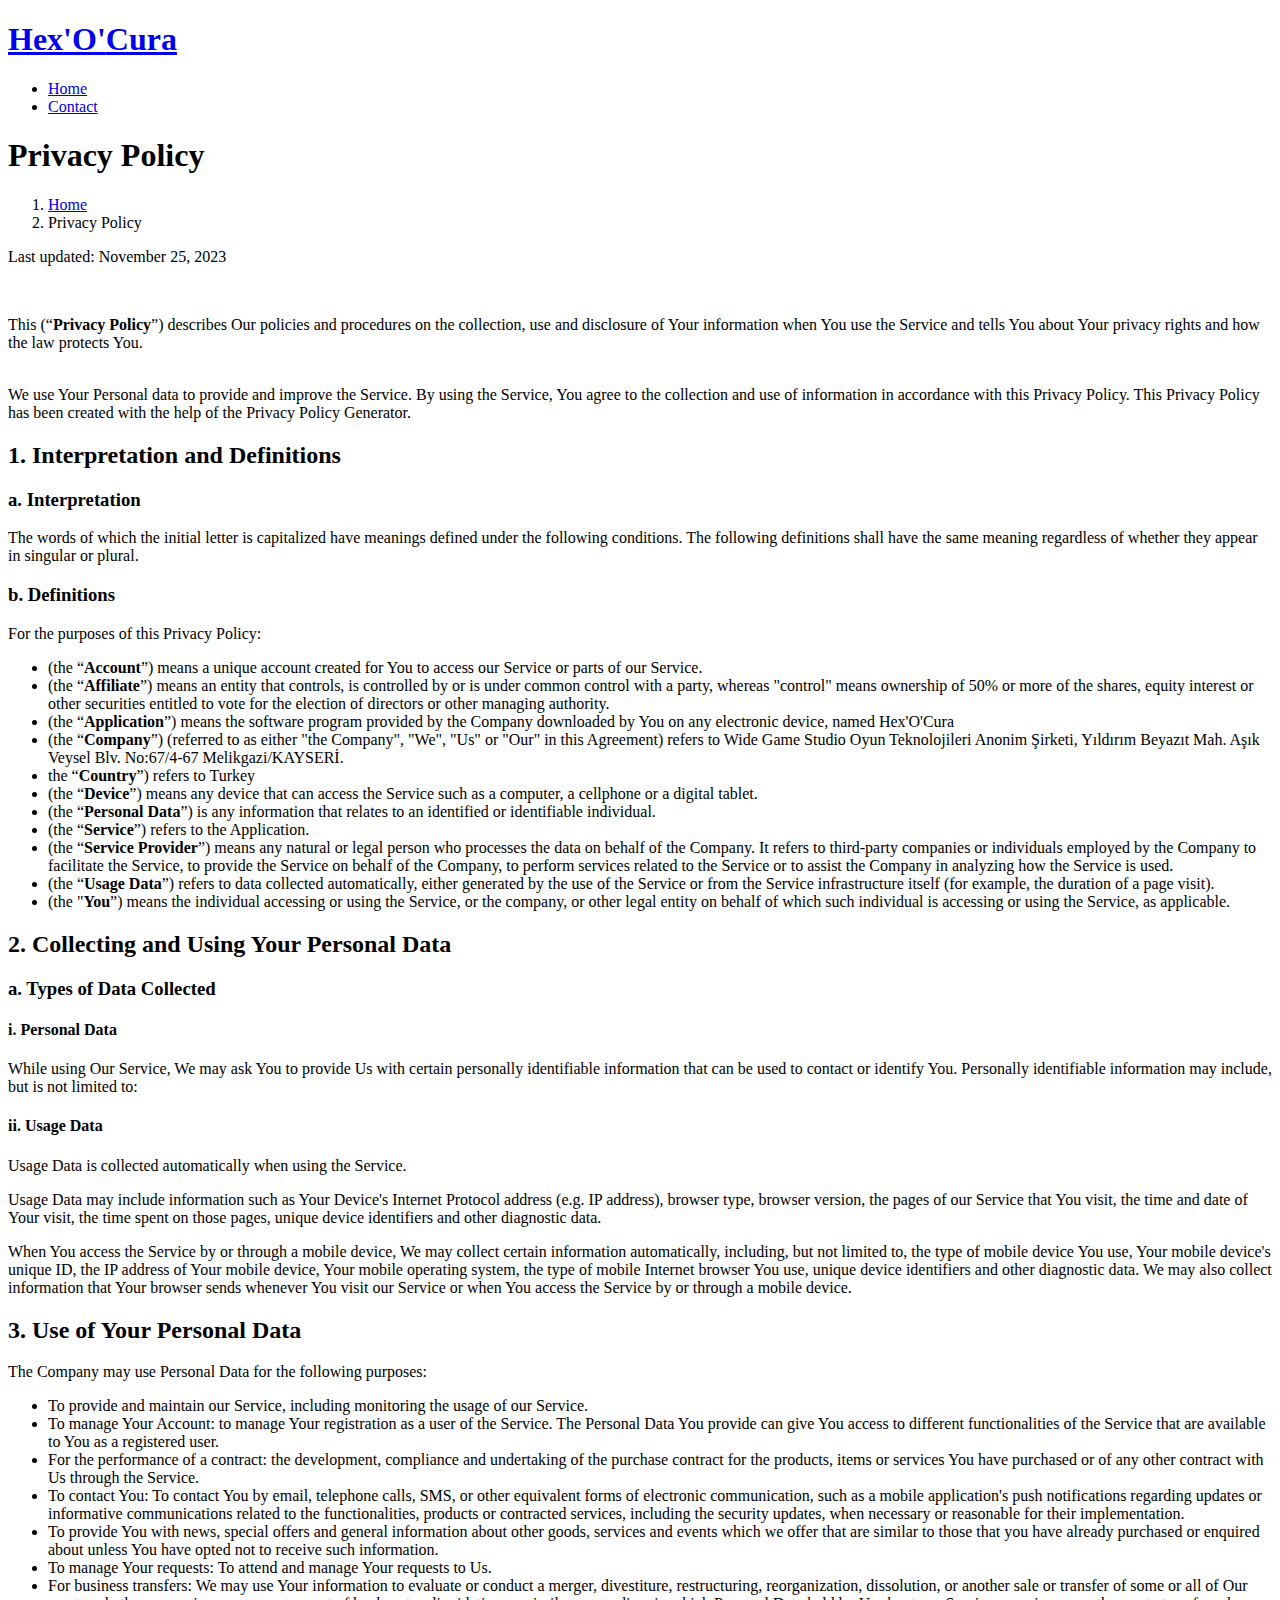
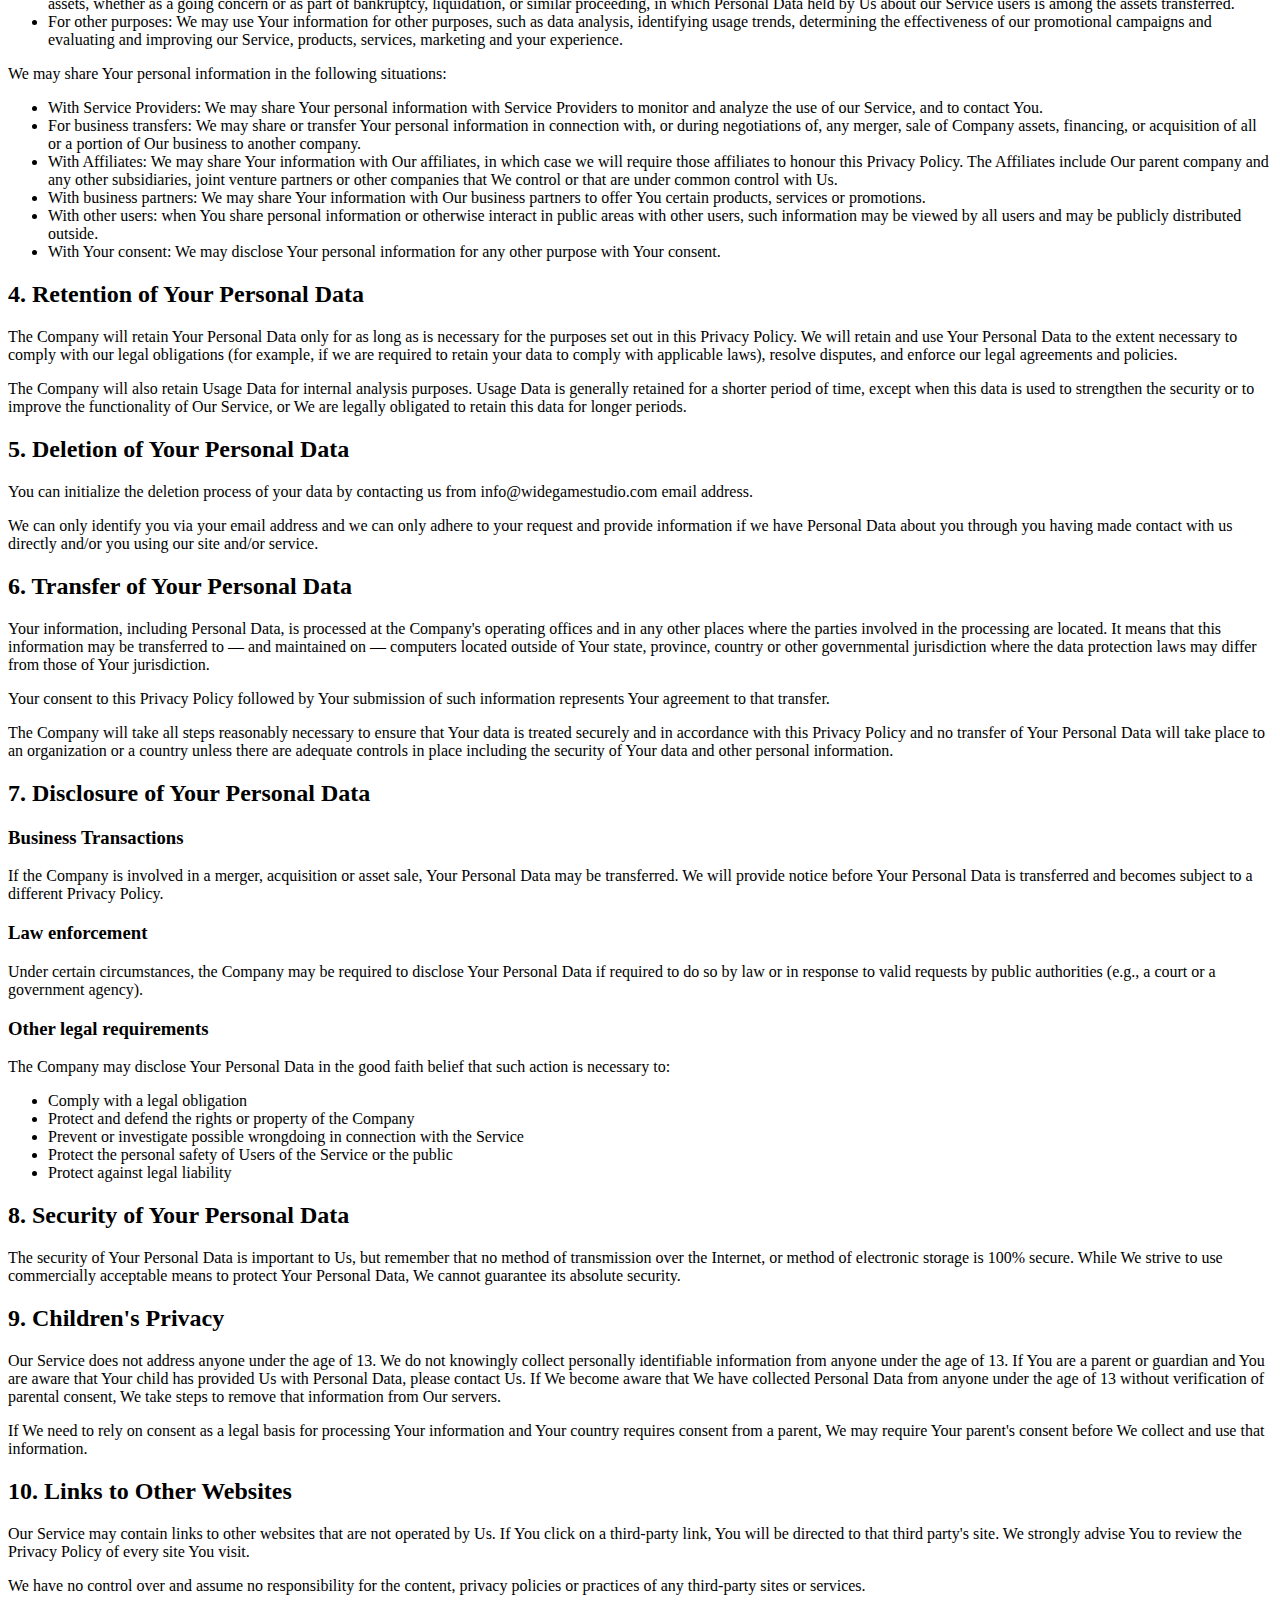
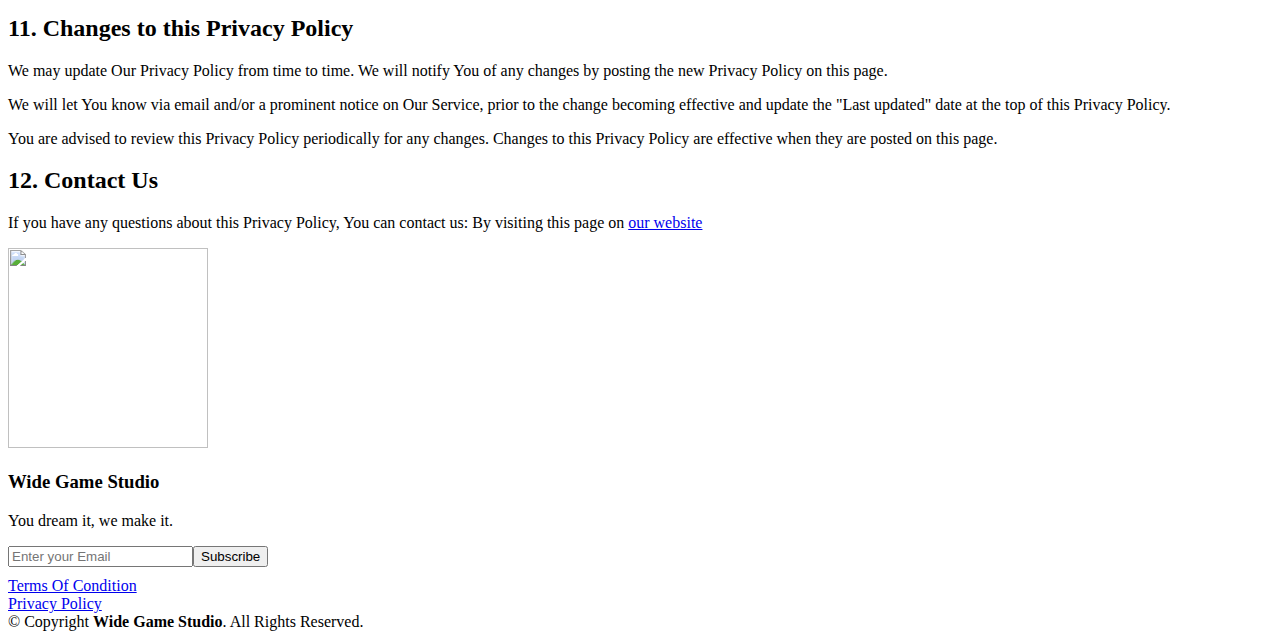
==== privacy.html @ 0eb2433c "ref: minor changes." ====
<!DOCTYPE html>
<html lang="en">

<head>
  <meta charset="utf-8">
  <meta content="width=device-width, initial-scale=1.0" name="viewport">

  <title>Privacy Policy - Hex'O'Cura</title>
  <meta content="" name="description">
  <meta content="" name="keywords">

  <!-- Favicons -->
  <link href="assets/img/favicon.png" rel="icon">
  <link href="assets/img/apple-touch-icon.png" rel="apple-touch-icon">

  <!-- Google Fonts -->
  <link
    href="https://fonts.googleapis.com/css?family=Open+Sans:300,300i,400,400i,600,600i,700,700i|Montserrat:300,300i,400,400i,500,500i,600,600i,700,700i|Poppins:300,300i,400,400i,500,500i,600,600i,700,700i"
    rel="stylesheet">

  <!-- Vendor CSS Files -->
  <link href="assets/vendor/aos/aos.css" rel="stylesheet">
  <link href="assets/vendor/bootstrap/css/bootstrap.min.css" rel="stylesheet">
  <link href="assets/vendor/bootstrap-icons/bootstrap-icons.css" rel="stylesheet">
  <link href="assets/vendor/boxicons/css/boxicons.min.css" rel="stylesheet">
  <link href="assets/vendor/glightbox/css/glightbox.min.css" rel="stylesheet">
  <link href="assets/vendor/swiper/swiper-bundle.min.css" rel="stylesheet">

  <!-- Template Main CSS File -->
  <link href="assets/css/style.css" rel="stylesheet">

  <!-- =======================================================
  * Template Name: Knight - v4.3.0
  * Template URL: https://bootstrapmade.com/knight-free-bootstrap-theme/
  * Author: BootstrapMade.com
  * License: https://bootstrapmade.com/license/
  ======================================================== -->
</head>

<body>

  <!-- ======= Header ======= -->
  <header id="header" class="d-flex align-items-center">
    <div class="container d-flex align-items-center justify-content-between">

      <div class="logo">
        <a href="index.html">
          <h1>Hex<b>'O'</b>Cura</h1>
        </a>
      </div>

      <nav id="navbar" class="navbar">
        <ul>
          <li><a class="nav-link scrollto active" href="#hero">Home</a></li>
          <li><a class="nav-link scrollto" href="index.html#contact">Contact</a></li>
        </ul>
        <i class="bi bi-list mobile-nav-toggle"></i>
      </nav><!-- .navbar -->

    </div>
  </header><!-- End Header -->

  <main id="main">

    <!-- ======= Breadcrumbs ======= -->
    <section class="breadcrumbs">
      <div class="container">

        <div class="d-flex justify-content-between align-items-center">
          <h1>Privacy Policy</h1>
          <ol>
            <li><a href="index.html">Home</a></li>
            <li>Privacy Policy</li>
          </ol>
        </div>

      </div>
    </section><!-- End Breadcrumbs -->

    <section class="inner-page">
      <div class="container">
        <div>
          <p>Last updated: November 25, 2023</p>
          <br />
          <p>
            This (“<strong>Privacy Policy</strong>”) describes Our policies and
            procedures on the collection, use and disclosure of Your information
            when You use the Service and tells You about Your privacy rights and how
            the law protects You.
          </p>
          <br />
          We use Your Personal data to provide and improve the Service. By using the
          Service, You agree to the collection and use of information in accordance
          with this Privacy Policy. This Privacy Policy has been created with the
          help of the Privacy Policy Generator.
          <br />
          <h2>1. Interpretation and Definitions</h2>
          <h3>a. Interpretation</h3>
          <p>
            The words of which the initial letter is capitalized have meanings
            defined under the following conditions. The following definitions shall
            have the same meaning regardless of whether they appear in singular or
            plural.
          </p>
          <h3>b. Definitions</h3>
          <p>For the purposes of this Privacy Policy:</p>
          <ul>
            <li>
              (the “<strong>Account</strong>”) means a unique account created for
              You to access our Service or parts of our Service.
            </li>
            <li>
              (the “<strong>Affiliate</strong>”) means an entity that controls, is
              controlled by or is under common control with a party, whereas
              "control" means ownership of 50% or more of the shares, equity
              interest or other securities entitled to vote for the election of
              directors or other managing authority.
            </li>
            <li>
              (the “<strong>Application</strong>”) means the software program
              provided by the Company downloaded by You on any electronic device,
              named Hex'O'Cura
            </li>
            <li>
              (the “<strong>Company</strong>”) (referred to as either "the Company",
              "We", "Us" or "Our" in this Agreement) refers to Wide Game Studio Oyun Teknolojileri Anonim Şirketi,
              Yıldırım Beyazıt Mah. Aşık Veysel Blv. No:67/4-67 Melikgazi/KAYSERİ.
            </li>
            <li>the “<strong>Country</strong>”) refers to Turkey</li>
            <li>
              (the “<strong>Device</strong>”) means any device that can access the
              Service such as a computer, a cellphone or a digital tablet.
            </li>
            <li>
              (the “<strong>Personal Data</strong>”) is any information that relates
              to an identified or identifiable individual.
            </li>
            <li>(the “<strong>Service</strong>”) refers to the Application.</li>
            <li>
              (the “<strong>Service Provider</strong>”) means any natural or legal
              person who processes the data on behalf of the Company. It refers to
              third-party companies or individuals employed by the Company to
              facilitate the Service, to provide the Service on behalf of the
              Company, to perform services related to the Service or to assist the
              Company in analyzing how the Service is used.
            </li>
            <li>
              (the “<strong>Usage Data</strong>”) refers to data collected
              automatically, either generated by the use of the Service or from the
              Service infrastructure itself (for example, the duration of a page
              visit).
            </li>
            <li>
              (the "<strong>You</strong>”) means the individual accessing or using
              the Service, or the company, or other legal entity on behalf of which
              such individual is accessing or using the Service, as applicable.
            </li>
          </ul>
          <h2>2. Collecting and Using Your Personal Data</h2>
          <h3>a. Types of Data Collected</h3>
          <h4>i. Personal Data</h4>
          <p>
            While using Our Service, We may ask You to provide Us with certain
            personally identifiable information that can be used to contact or
            identify You. Personally identifiable information may include, but is
            not limited to:
          </p>
          <h4>ii. Usage Data</h4>
          <p>Usage Data is collected automatically when using the Service.</p>
          <p>
            Usage Data may include information such as Your Device's Internet
            Protocol address (e.g. IP address), browser type, browser version, the
            pages of our Service that You visit, the time and date of Your visit,
            the time spent on those pages, unique device identifiers and other
            diagnostic data.
          </p>
          <p>
            When You access the Service by or through a mobile device, We may
            collect certain information automatically, including, but not limited
            to, the type of mobile device You use, Your mobile device's unique ID,
            the IP address of Your mobile device, Your mobile operating system, the
            type of mobile Internet browser You use, unique device identifiers and
            other diagnostic data. We may also collect information that Your browser
            sends whenever You visit our Service or when You access the Service by
            or through a mobile device.
          </p>
          <h2>3. Use of Your Personal Data</h2>
          <p>The Company may use Personal Data for the following purposes:</p>
          <ul>
            <li>
              To provide and maintain our Service, including monitoring the usage of
              our Service.
            </li>
            <li>
              To manage Your Account: to manage Your registration as a user of the
              Service. The Personal Data You provide can give You access to
              different functionalities of the Service that are available to You as
              a registered user.
            </li>
            <li>
              For the performance of a contract: the development, compliance and
              undertaking of the purchase contract for the products, items or
              services You have purchased or of any other contract with Us through
              the Service.
            </li>
            <li>
              To contact You: To contact You by email, telephone calls, SMS, or
              other equivalent forms of electronic communication, such as a mobile
              application's push notifications regarding updates or informative
              communications related to the functionalities, products or contracted
              services, including the security updates, when necessary or reasonable
              for their implementation.
            </li>
            <li>
              To provide You with news, special offers and general information about
              other goods, services and events which we offer that are similar to
              those that you have already purchased or enquired about unless You
              have opted not to receive such information.
            </li>
            <li>
              To manage Your requests: To attend and manage Your requests to Us.
            </li>
            <li>
              For business transfers: We may use Your information to evaluate or
              conduct a merger, divestiture, restructuring, reorganization,
              dissolution, or another sale or transfer of some or all of Our assets,
              whether as a going concern or as part of bankruptcy, liquidation, or
              similar proceeding, in which Personal Data held by Us about our
              Service users is among the assets transferred.
            </li>
            <li>
              For other purposes: We may use Your information for other purposes,
              such as data analysis, identifying usage trends, determining the
              effectiveness of our promotional campaigns and evaluating and
              improving our Service, products, services, marketing and your
              experience.
            </li>
          </ul>
          <p>We may share Your personal information in the following situations:</p>
          <ul>
            <li>
              With Service Providers: We may share Your personal information with
              Service Providers to monitor and analyze the use of our Service, and
              to contact You.
            </li>
            <li>
              For business transfers: We may share or transfer Your personal
              information in connection with, or during negotiations of, any merger,
              sale of Company assets, financing, or acquisition of all or a portion
              of Our business to another company.
            </li>
            <li>
              With Affiliates: We may share Your information with Our affiliates, in
              which case we will require those affiliates to honour this Privacy
              Policy. The Affiliates include Our parent company and any other
              subsidiaries, joint venture partners or other companies that We
              control or that are under common control with Us.
            </li>
            <li>
              With business partners: We may share Your information with Our
              business partners to offer You certain products, services or
              promotions.
            </li>
            <li>
              With other users: when You share personal information or otherwise
              interact in public areas with other users, such information may be
              viewed by all users and may be publicly distributed outside.
            </li>
            <li>
              With Your consent: We may disclose Your personal information for any
              other purpose with Your consent.
            </li>
          </ul>
          <h2>4. Retention of Your Personal Data</h2>
          <p>
            The Company will retain Your Personal Data only for as long as is
            necessary for the purposes set out in this Privacy Policy. We will
            retain and use Your Personal Data to the extent necessary to comply with
            our legal obligations (for example, if we are required to retain your
            data to comply with applicable laws), resolve disputes, and enforce our
            legal agreements and policies.
          </p>
          <p>
            The Company will also retain Usage Data for internal analysis purposes.
            Usage Data is generally retained for a shorter period of time, except
            when this data is used to strengthen the security or to improve the
            functionality of Our Service, or We are legally obligated to retain this
            data for longer periods.
          </p>
          <h2>5. Deletion  of Your Personal Data</h2>
          <p>
            You can initialize the deletion process of your data by contacting us from info@widegamestudio.com email address.
          </p>
          <p>
            We can only identify you via your email address and we can only adhere to your request and provide information if we have Personal Data about you through you having made contact with us directly and/or you using our site and/or service. 
          </p>
          <h2>6. Transfer of Your Personal Data</h2>
          <p>
            Your information, including Personal Data, is processed at the Company's
            operating offices and in any other places where the parties involved in
            the processing are located. It means that this information may be
            transferred to — and maintained on — computers located outside of Your
            state, province, country or other governmental jurisdiction where the
            data protection laws may differ from those of Your jurisdiction.
          </p>
          <p>
            Your consent to this Privacy Policy followed by Your submission of such
            information represents Your agreement to that transfer.
          </p>
          <p>
            The Company will take all steps reasonably necessary to ensure that Your
            data is treated securely and in accordance with this Privacy Policy and
            no transfer of Your Personal Data will take place to an organization or
            a country unless there are adequate controls in place including the
            security of Your data and other personal information.
          </p>
          <h2>7. Disclosure of Your Personal Data</h2>
          <h3>Business Transactions</h3>
          <p>
            If the Company is involved in a merger, acquisition or asset sale, Your
            Personal Data may be transferred. We will provide notice before Your
            Personal Data is transferred and becomes subject to a different Privacy
            Policy.
          </p>
          <h3>Law enforcement</h3>
          <p>
            Under certain circumstances, the Company may be required to disclose
            Your Personal Data if required to do so by law or in response to valid
            requests by public authorities (e.g., a court or a government agency).
          </p>
          <h3>Other legal requirements</h3>
          <p>
            The Company may disclose Your Personal Data in the good faith belief
            that such action is necessary to:
          </p>
          <ul>
            <li>Comply with a legal obligation</li>
            <li>Protect and defend the rights or property of the Company</li>
            <li>
              Prevent or investigate possible wrongdoing in connection with the
              Service
            </li>
            <li>
              Protect the personal safety of Users of the Service or the public
            </li>
            <li>Protect against legal liability</li>
          </ul>
          <h2>8. Security of Your Personal Data</h2>
          <p>
            The security of Your Personal Data is important to Us, but remember that
            no method of transmission over the Internet, or method of electronic
            storage is 100% secure. While We strive to use commercially acceptable
            means to protect Your Personal Data, We cannot guarantee its absolute
            security.
          </p>
          <h2>9. Children's Privacy</h2>
          <p>
            Our Service does not address anyone under the age of 13. We do not
            knowingly collect personally identifiable information from anyone under
            the age of 13. If You are a parent or guardian and You are aware that
            Your child has provided Us with Personal Data, please contact Us. If We
            become aware that We have collected Personal Data from anyone under the
            age of 13 without verification of parental consent, We take steps to
            remove that information from Our servers.
          </p>
          <p>
            If We need to rely on consent as a legal basis for processing Your
            information and Your country requires consent from a parent, We may
            require Your parent's consent before We collect and use that
            information.
          </p>
          <h2>10. Links to Other Websites</h2>
          <p>
            Our Service may contain links to other websites that are not operated by
            Us. If You click on a third-party link, You will be directed to that
            third party's site. We strongly advise You to review the Privacy Policy
            of every site You visit.
          </p>
          <p>
            We have no control over and assume no responsibility for the content,
            privacy policies or practices of any third-party sites or services.
          </p>
          <h2>11. Changes to this Privacy Policy</h2>
          <p>
            We may update Our Privacy Policy from time to time. We will notify You
            of any changes by posting the new Privacy Policy on this page.
          </p>
          <p>
            We will let You know via email and/or a prominent notice on Our Service,
            prior to the change becoming effective and update the "Last updated"
            date at the top of this Privacy Policy.
          </p>
          <p>
            You are advised to review this Privacy Policy periodically for any
            changes. Changes to this Privacy Policy are effective when they are
            posted on this page.
          </p>
          <h2>12. Contact Us</h2>
          <p>
            If you have any questions about this Privacy Policy, You can contact us:
            By visiting this page on
            <a href="https://widegamestudio.com/">our website</a>
          </p>
        </div>
      </div>
    </section>

  </main><!-- End #main -->

  <!-- ======= Footer ======= -->
  <footer id="footer">

    <div class="footer-top">

      <div class="container">

        <div class="row justify-content-center">
          <div class="col-lg-6">
            <a href="#header" class="scrollto footer-logo"><img src="assets/img/ff/logo_transparent_cropped.png" alt=""
                style="width: 200px; height: 200px;"></a>
            <h3>Wide Game Studio</h3>
            <p>You dream it, we make it.</p>
          </div>
        </div>

        <div class="row footer-newsletter justify-content-center">
          <div class="col-lg-6">
            <form action="" method="post">
              <input type="email" name="email" placeholder="Enter your Email"><input type="submit" value="Subscribe">
            </form>
          </div>
        </div>

        <div class="social-links">
          <a href="https://twitter.com/WideGameStudio" class="twitter"><i class="bx bxl-twitter"></i></a>
          <a href="https://www.instagram.com/widegamestudio/" class="instagram"><i class="bx bxl-instagram"></i></a>
          <a href="https://www.linkedin.com/company/wide-game-studio" class="linkedin"><i
              class="bx bxl-linkedin"></i></a>
          <a href="https://www.youtube.com/channel/UCfqSLmb88Yzr0iTPyPwTMPg" class="youtube"><i
              class="bx bxl-youtube"></i></a>
        </div>

        <div class="credits" style="margin-top: 10px;">
          <a href="terms.html">Terms Of Condition</a>
          <br>
          <a href="privacy.html">Privacy Policy</a>
        </div>

      </div>
    </div>

    <div class="container footer-bottom clearfix">
      <div class="copyright">
        &copy; Copyright <strong><span>Wide Game Studio</span></strong>. All Rights Reserved.
      </div>

    </div>
    </div>
  </footer><!-- End Footer -->

  <a href="#" class="back-to-top d-flex align-items-center justify-content-center"><i
      class="bi bi-arrow-up-short"></i></a>

  <!-- Vendor JS Files -->
  <script src="assets/vendor/aos/aos.js"></script>
  <script src="assets/vendor/bootstrap/js/bootstrap.bundle.min.js"></script>
  <script src="assets/vendor/glightbox/js/glightbox.min.js"></script>
  <script src="assets/vendor/isotope-layout/isotope.pkgd.min.js"></script>
  <script src="assets/vendor/php-email-form/validate.js"></script>
  <script src="assets/vendor/swiper/swiper-bundle.min.js"></script>

  <!-- Template Main JS File -->
  <script src="assets/js/main.js"></script>

</body>

</html>
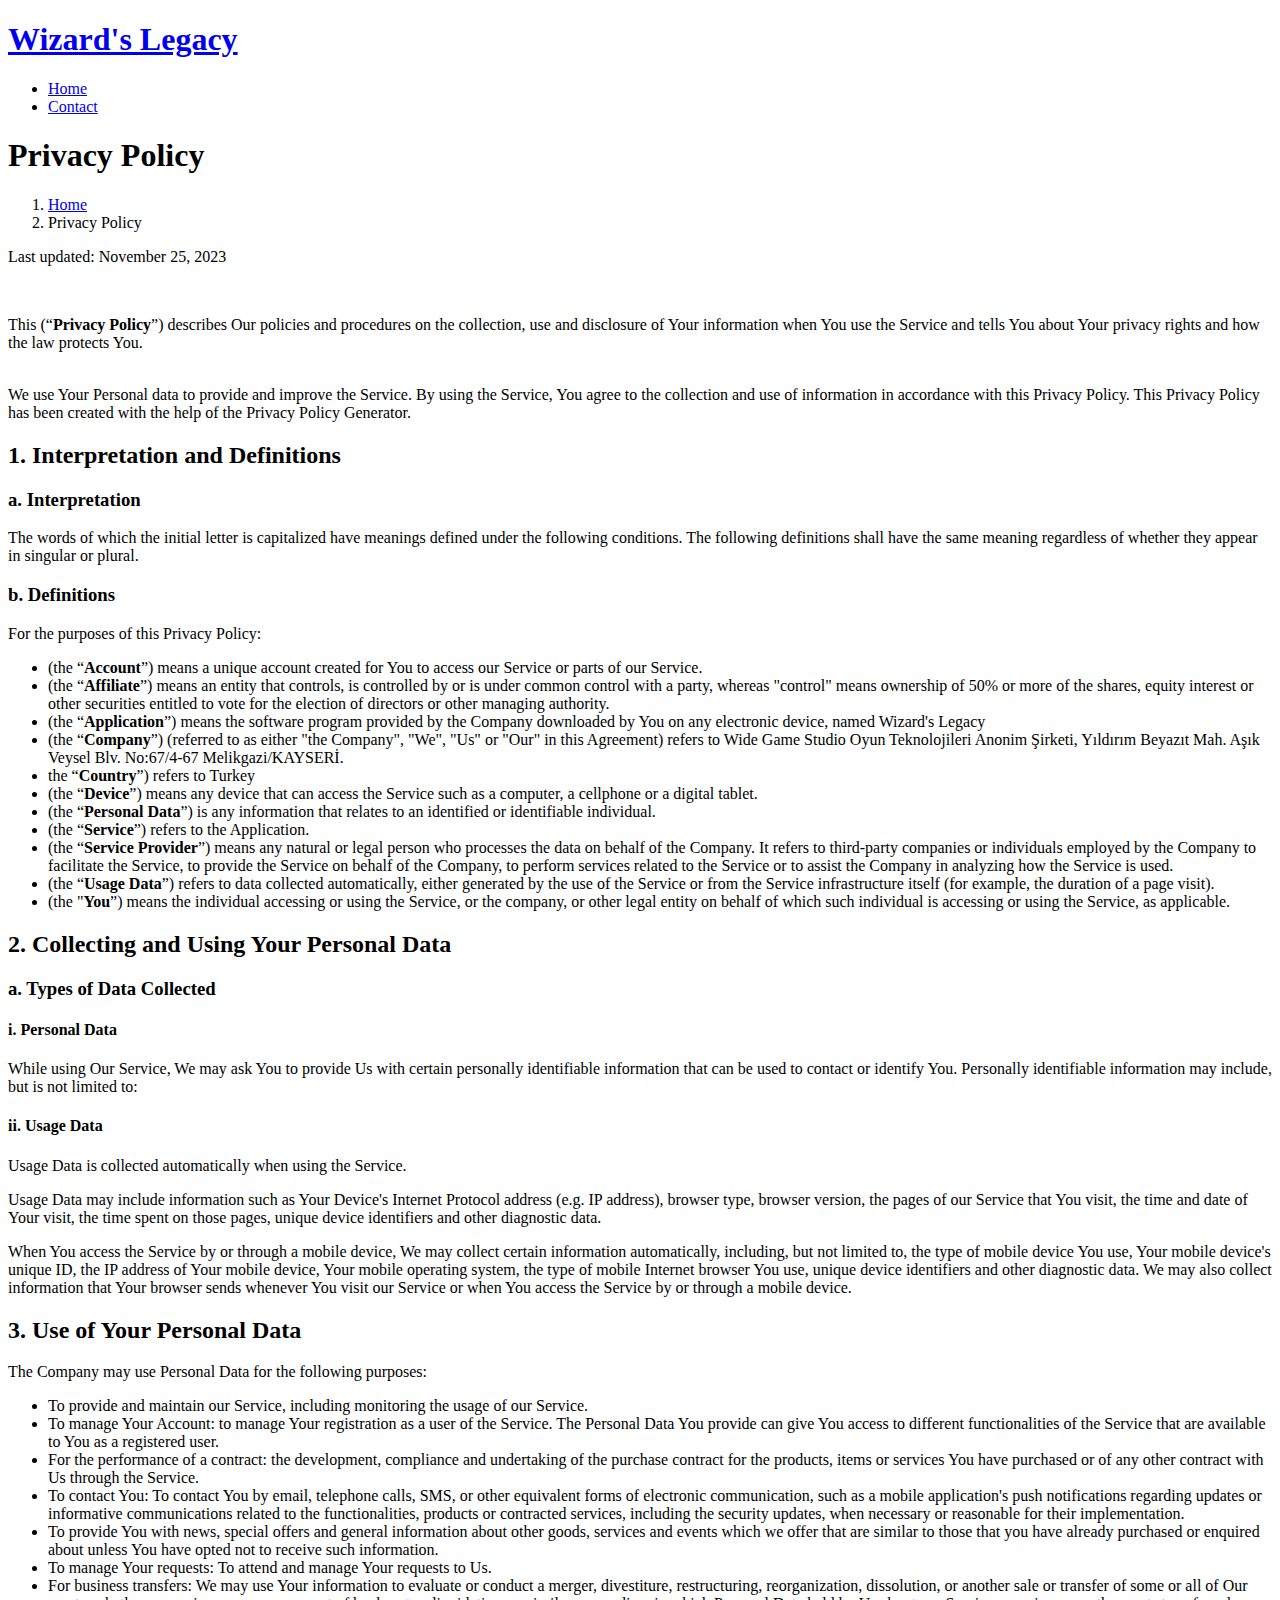
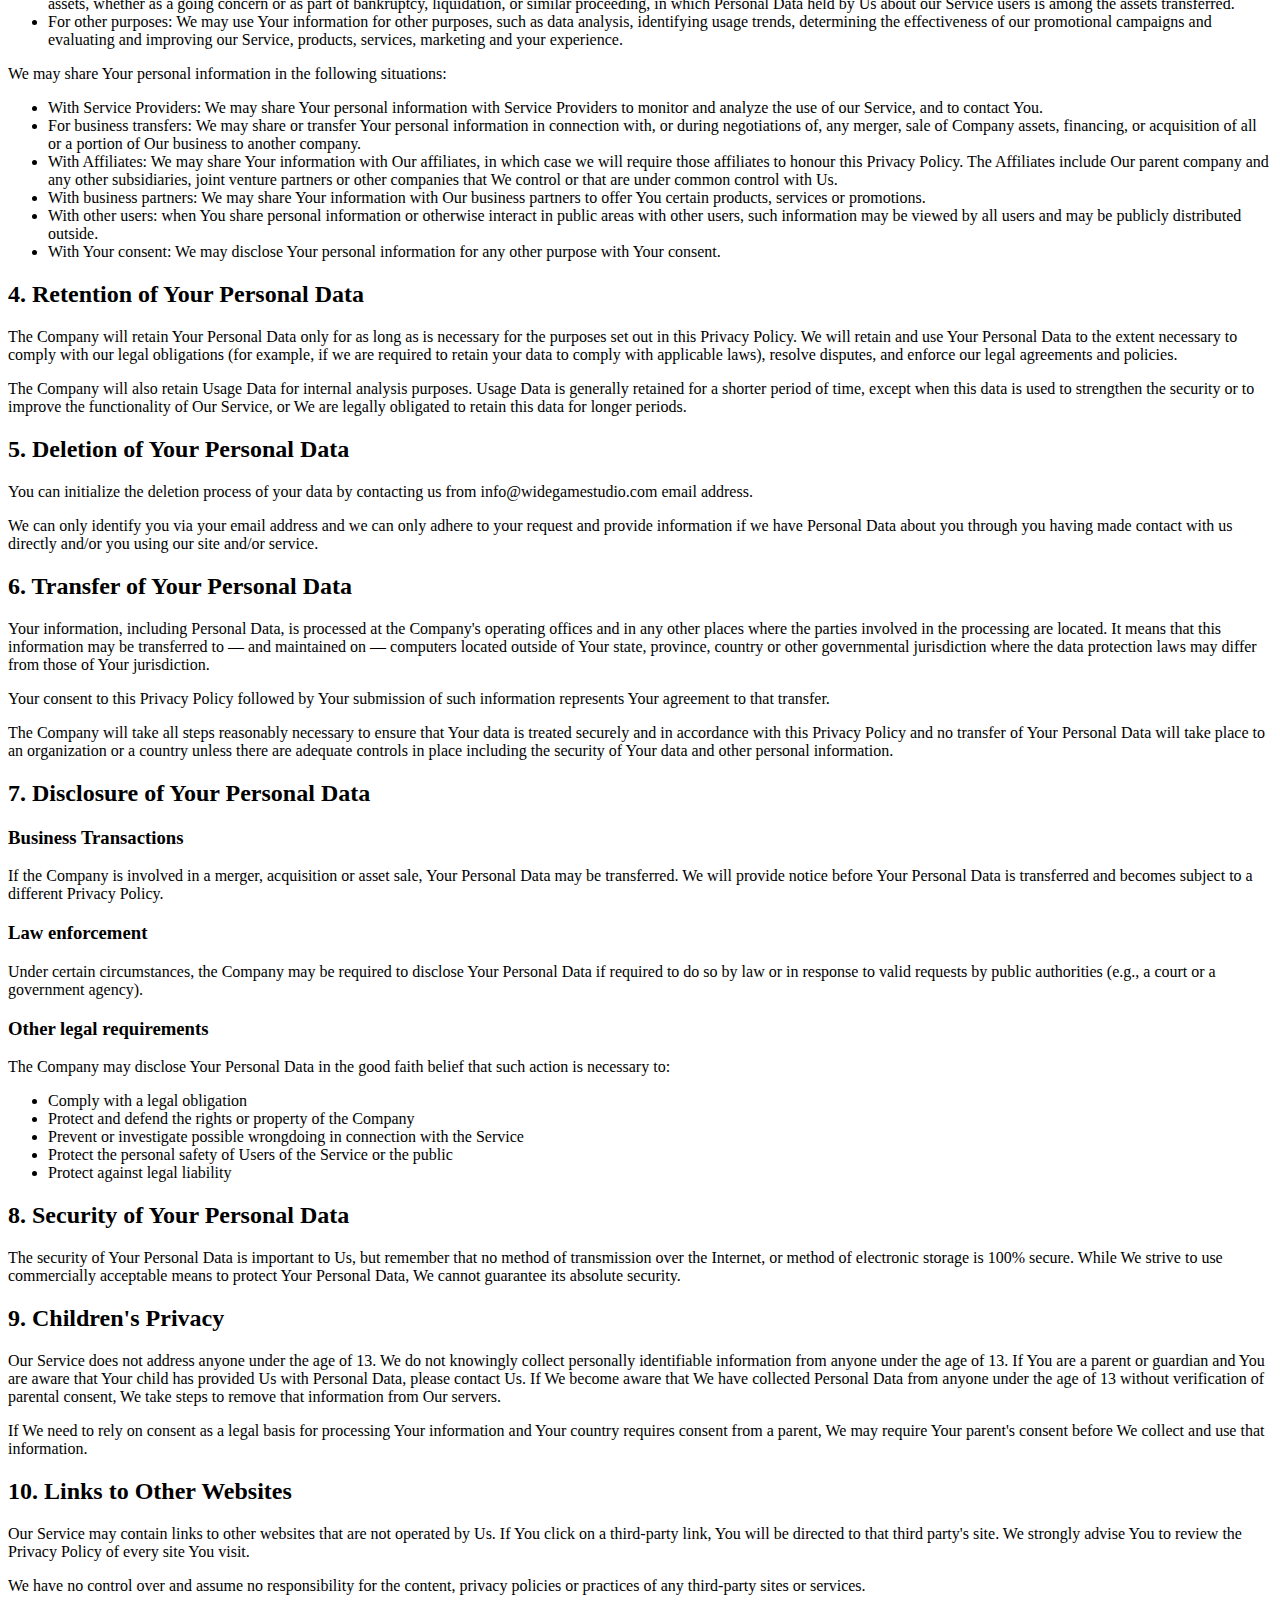
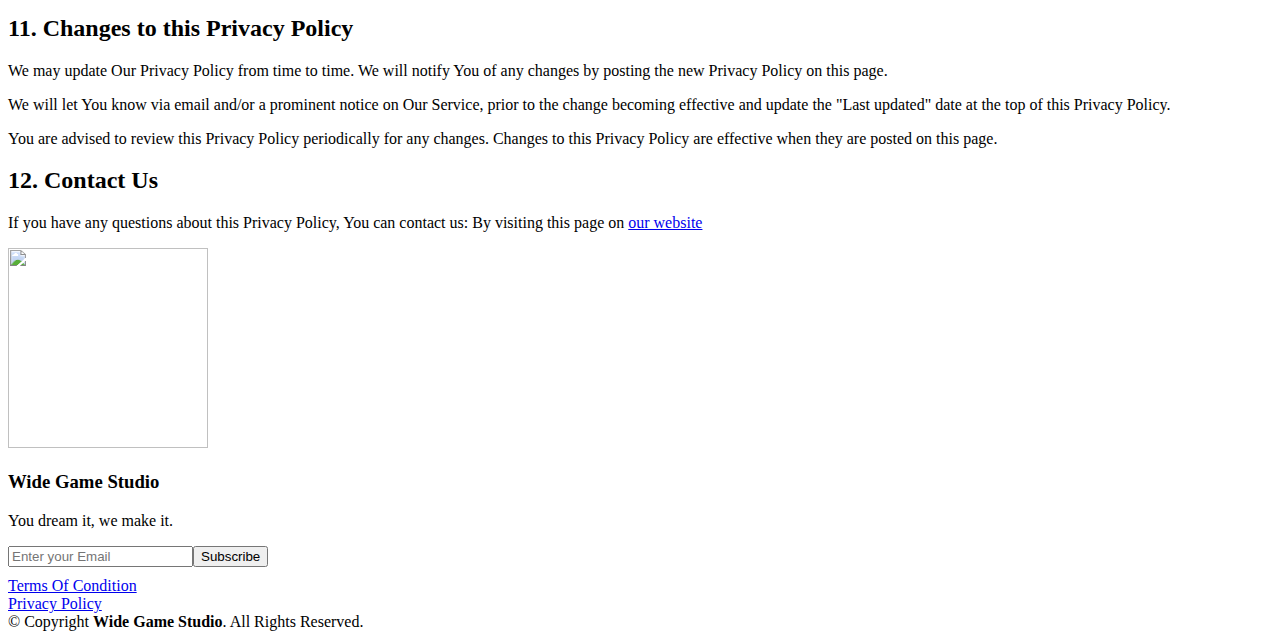
==== commit 0950f732: "ref: content changed to wizards legacy" ====
--- a/privacy.html
+++ b/privacy.html
@@ -5,7 +5,7 @@
   <meta charset="utf-8">
   <meta content="width=device-width, initial-scale=1.0" name="viewport">
 
-  <title>Privacy Policy - Hex'O'Cura</title>
+  <title>Privacy Policy - Wizard's Legacy</title>
   <meta content="" name="description">
   <meta content="" name="keywords">
 
@@ -45,7 +45,7 @@
 
       <div class="logo">
         <a href="index.html">
-          <h1>Hex<b>'O'</b>Cura</h1>
+          <h1>Wizard's Legacy</h1>
         </a>
       </div>
 
@@ -119,7 +119,7 @@
             <li>
               (the “<strong>Application</strong>”) means the software program
               provided by the Company downloaded by You on any electronic device,
-              named Hex'O'Cura
+              named Wizard's Legacy
             </li>
             <li>
               (the “<strong>Company</strong>”) (referred to as either "the Company",
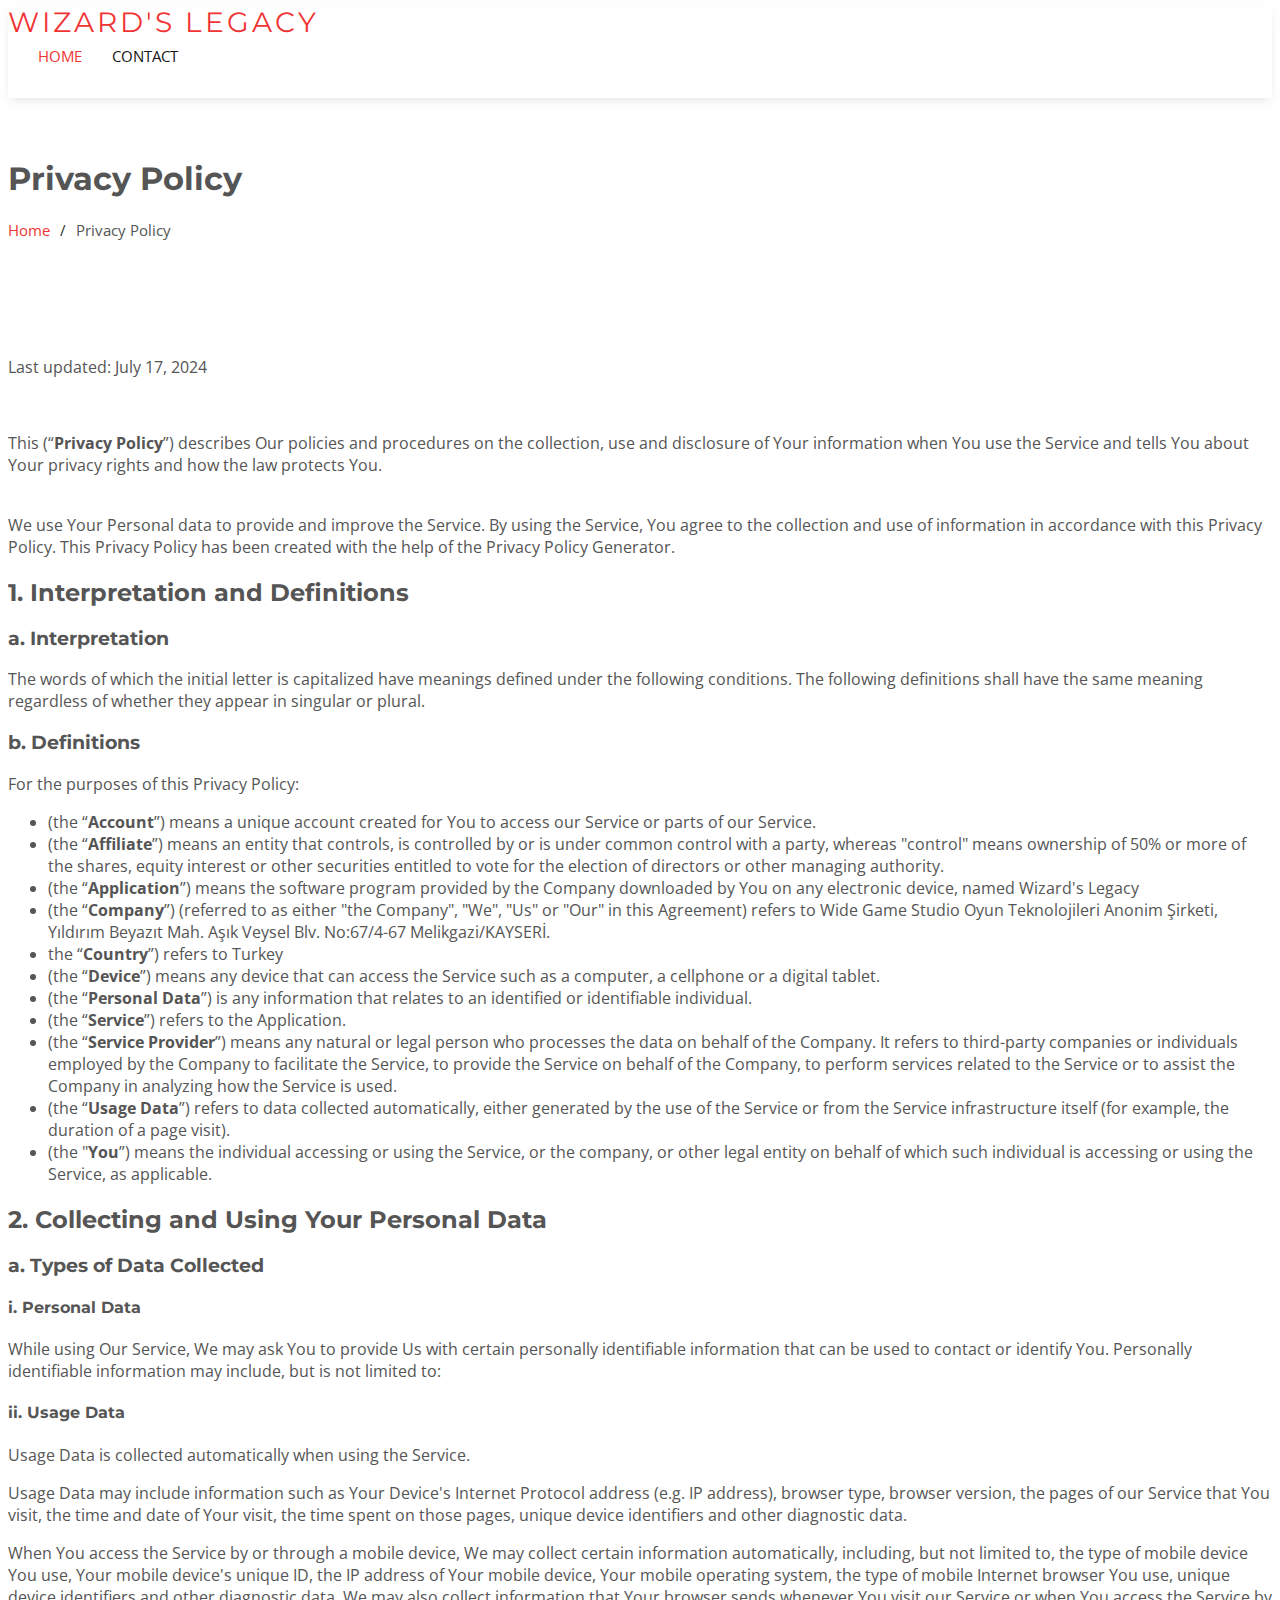
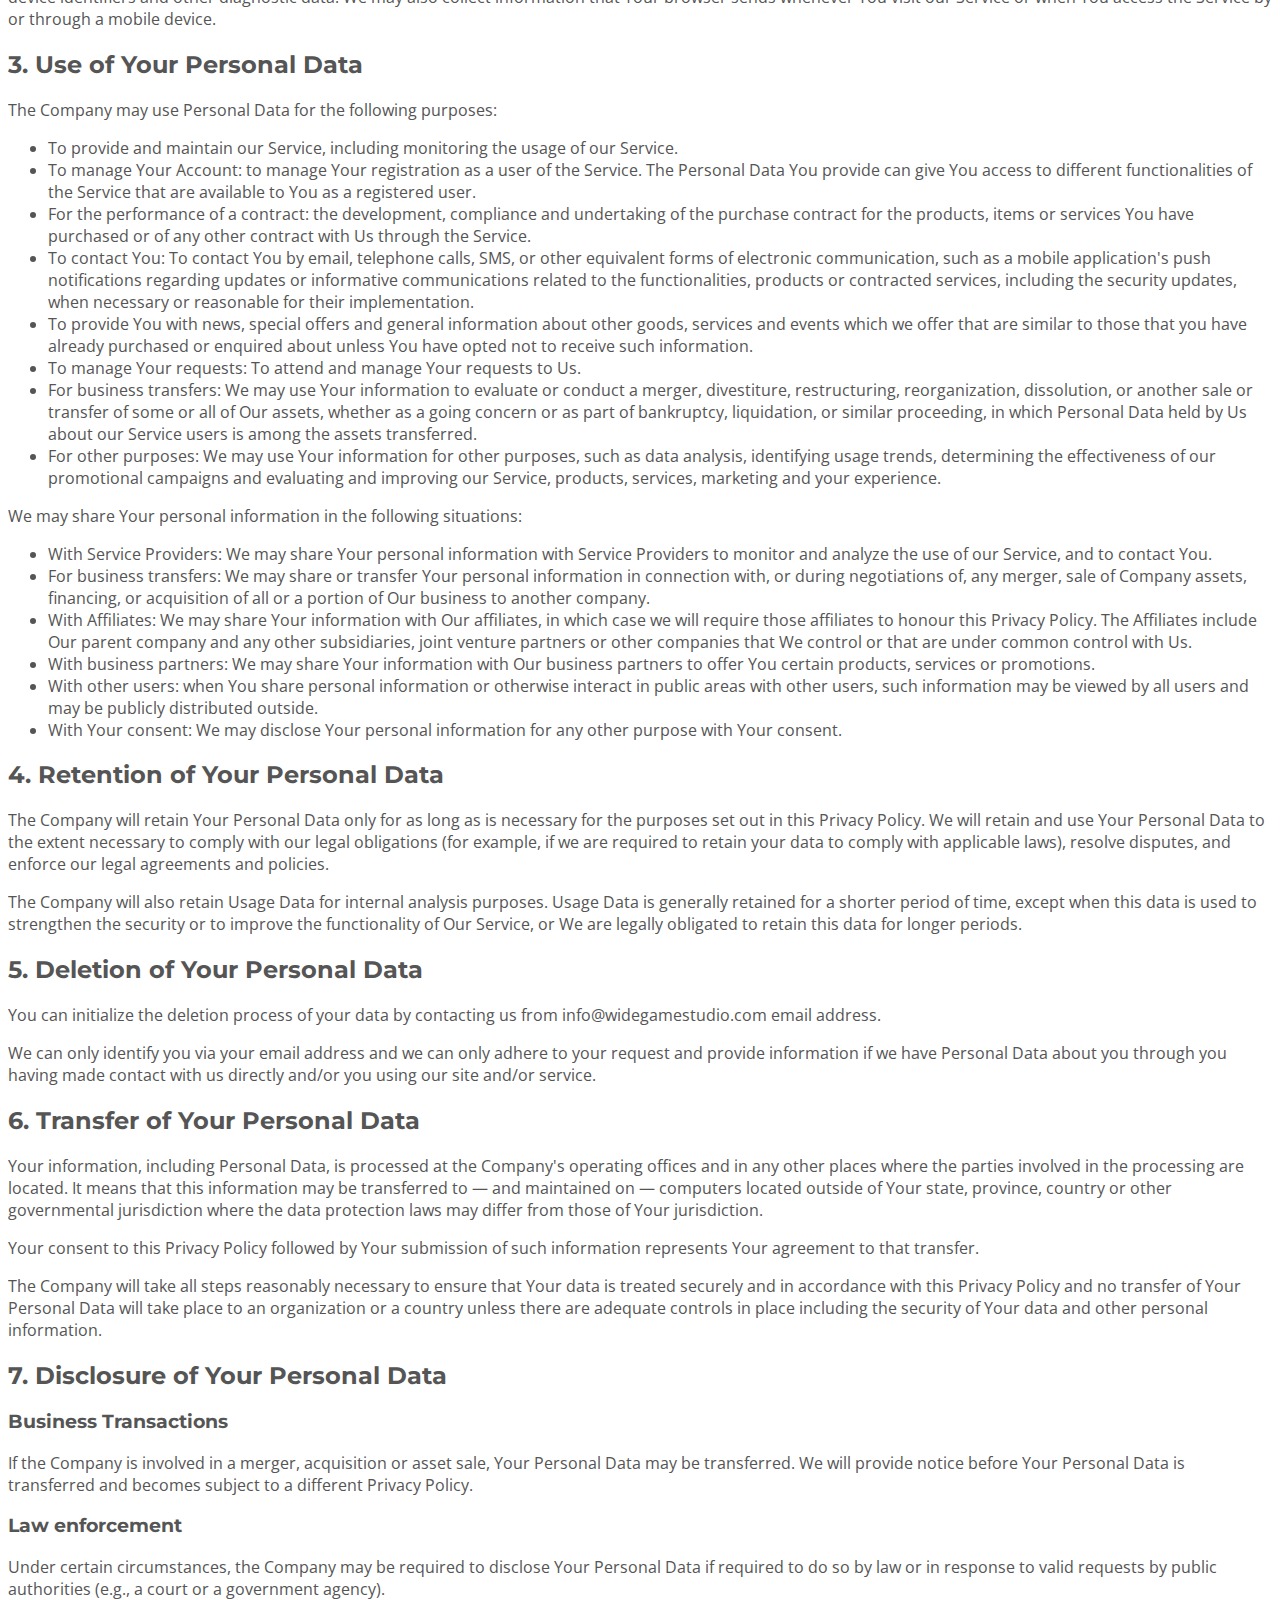
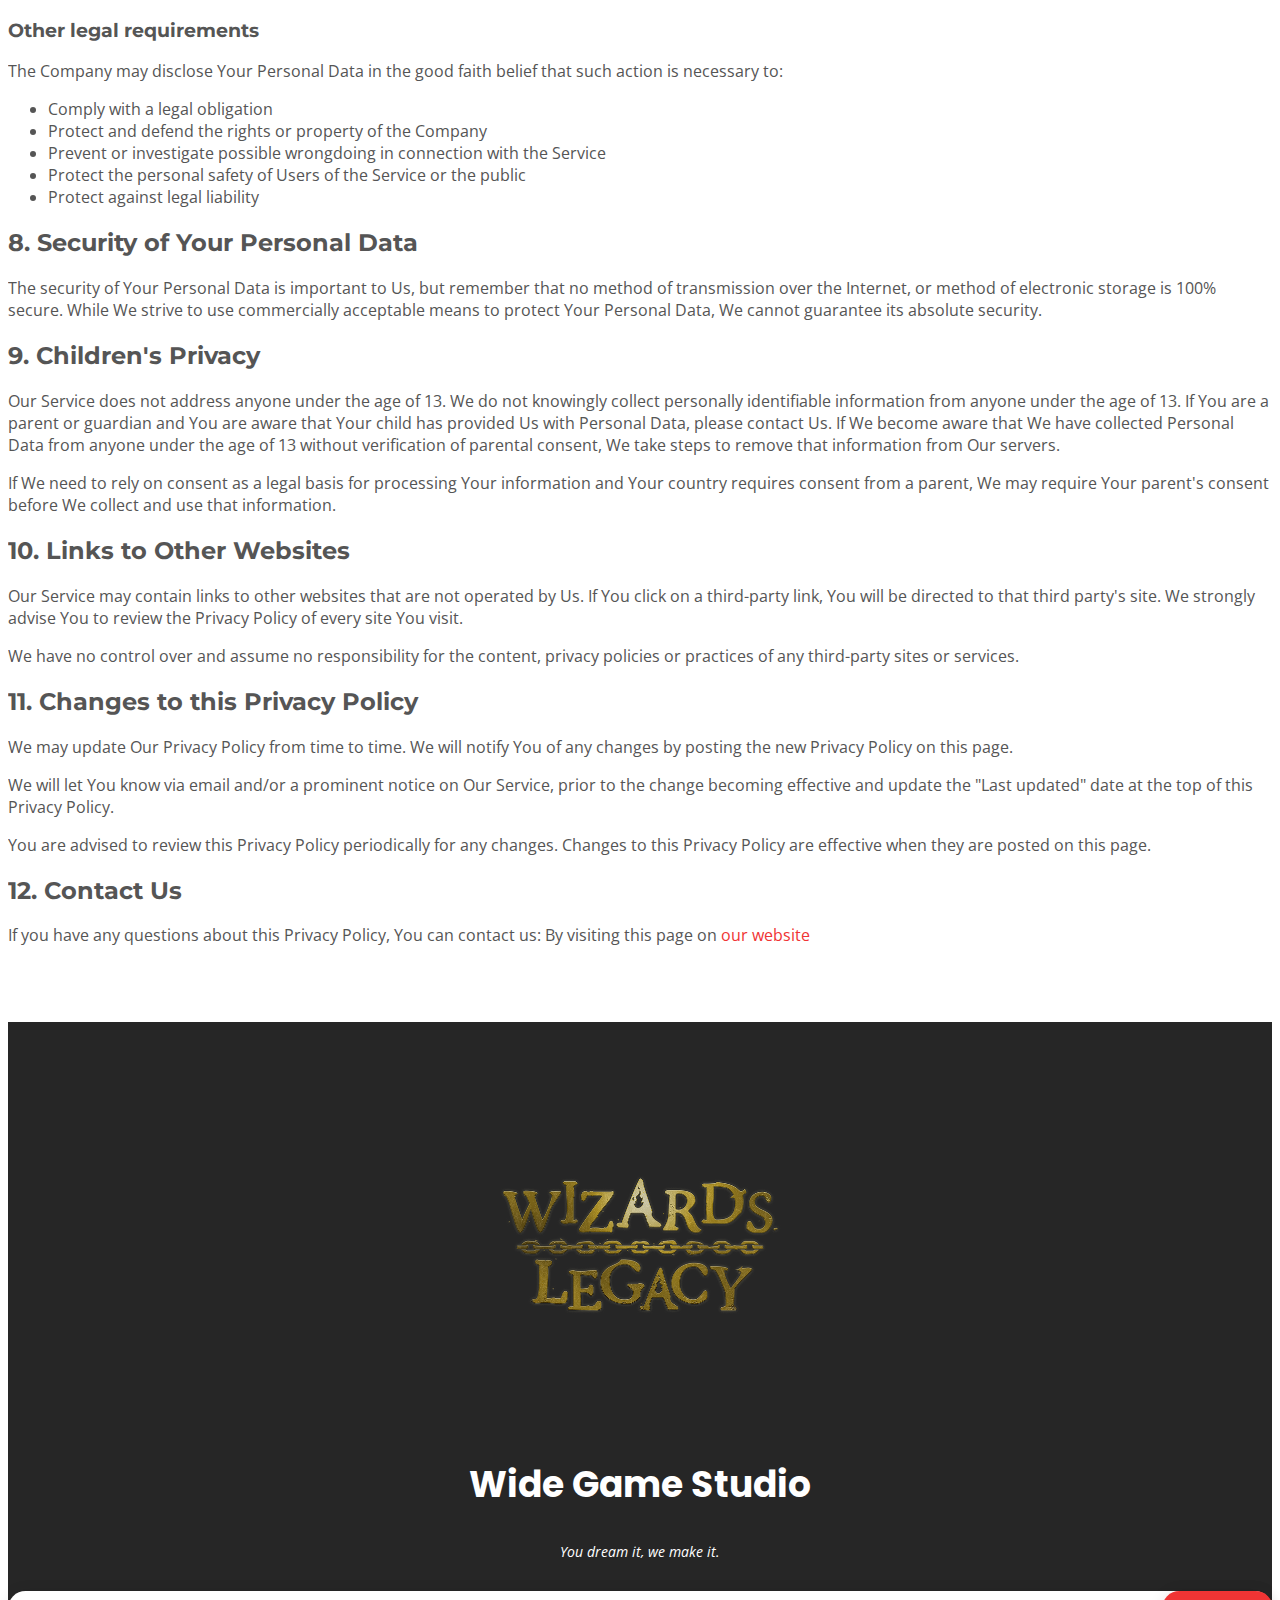
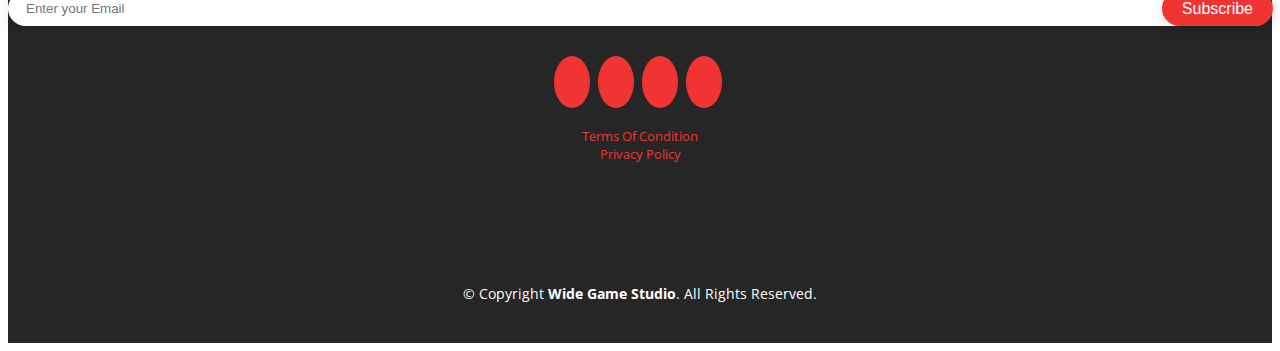
==== commit fd28081f: "ref: terms and policy updated." ====
--- a/privacy.html
+++ b/privacy.html
@@ -80,7 +80,7 @@
     <section class="inner-page">
       <div class="container">
         <div>
-          <p>Last updated: November 25, 2023</p>
+          <p>Last updated: July 17, 2024</p>
           <br />
           <p>
             This (“<strong>Privacy Policy</strong>”) describes Our policies and
@@ -416,8 +416,8 @@
 
         <div class="row justify-content-center">
           <div class="col-lg-6">
-            <a href="#header" class="scrollto footer-logo"><img src="assets/img/ff/logo_transparent_cropped.png" alt=""
-                style="width: 200px; height: 200px;"></a>
+            <a href="#header" class="scrollto footer-logo"><img src="assets/img/wizards_legacy/logo.png" alt=""
+              style="width: 323px; height: 285px;"></a>
             <h3>Wide Game Studio</h3>
             <p>You dream it, we make it.</p>
           </div>
--- a/assets/css/style.css
+++ b/assets/css/style.css
@@ -0,0 +1,1731 @@
+/**
+* Template Name: Knight - v4.3.0
+* Template URL: https://bootstrapmade.com/knight-free-bootstrap-theme/
+* Author: BootstrapMade.com
+* License: https://bootstrapmade.com/license/
+*/
+
+/*--------------------------------------------------------------
+# General
+--------------------------------------------------------------*/
+body {
+  font-family: "Open Sans", sans-serif;
+  color: #555555;
+}
+
+a {
+  text-decoration: none;
+  color: #f03434;
+}
+
+a:hover {
+  color: #d49a9a;
+  text-decoration: none;
+}
+
+h1, h2, h3, h4, h5, h6 {
+  font-family: "Montserrat", sans-serif;
+}
+
+/*--------------------------------------------------------------
+# Back to top button
+--------------------------------------------------------------*/
+.back-to-top {
+  position: fixed;
+  visibility: hidden;
+  opacity: 0;
+  right: 15px;
+  bottom: 15px;
+  z-index: 996;
+  background: #f03434;
+  width: 40px;
+  height: 40px;
+  border-radius: 4px;
+  transition: all 0.4s;
+}
+
+.back-to-top i {
+  font-size: 28px;
+  color: #fff;
+  line-height: 0;
+}
+
+.back-to-top:hover {
+  background: #d19393;
+  color: #fff;
+}
+
+.back-to-top.active {
+  visibility: visible;
+  opacity: 1;
+}
+
+/*--------------------------------------------------------------
+# Disable AOS delay on mobile
+--------------------------------------------------------------*/
+@media screen and (max-width: 768px) {
+  [data-aos-delay] {
+    transition-delay: 0 !important;
+  }
+}
+
+/*--------------------------------------------------------------
+# Header
+--------------------------------------------------------------*/
+#header {
+  height: 90px;
+  transition: all 0.5s;
+  z-index: 997;
+  transition: all 0.5s;
+  background: #fff;
+  box-shadow: 0 4px 10px -3px rgba(191, 191, 191, 0.5);
+}
+
+#header .logo h1 {
+  font-size: 28px;
+  margin: 0;
+  line-height: 1;
+  font-weight: 400;
+  letter-spacing: 3px;
+  text-transform: uppercase;
+}
+
+#header .logo h1 a, #header .logo h1 a:hover {
+  color: #fff;
+  text-decoration: none;
+}
+
+#header .logo img {
+  padding: 0;
+  margin: 0;
+  max-height: 40px;
+}
+
+@media (max-width: 992px) {
+  #header {
+    height: 70px;
+  }
+}
+
+.scrolled-offset {
+  margin-top: 90px;
+}
+
+@media (max-width: 992px) {
+  .scrolled-offset {
+    margin-top: 90px;
+  }
+}
+
+/*--------------------------------------------------------------
+# Navigation Menu
+--------------------------------------------------------------*/
+/**
+* Desktop Navigation 
+*/
+.navbar {
+  padding: 0;
+}
+
+.navbar ul {
+  margin: 0;
+  padding: 0;
+  display: flex;
+  list-style: none;
+  align-items: center;
+}
+
+.navbar li {
+  position: relative;
+}
+
+.navbar a, .navbar a:focus {
+  display: flex;
+  align-items: center;
+  justify-content: space-between;
+  padding: 10px 0 10px 30px;
+  font-size: 15px;
+  color: #151515;
+  text-transform: uppercase;
+  white-space: nowrap;
+  transition: 0.3s;
+}
+
+.navbar a i, .navbar a:focus i {
+  font-size: 12px;
+  line-height: 0;
+  margin-left: 5px;
+}
+
+.navbar a:hover, .navbar .active, .navbar .active:focus, .navbar li:hover > a {
+  color: #f03434;
+}
+
+.navbar .dropdown ul {
+  display: block;
+  position: absolute;
+  left: 14px;
+  top: calc(100% + 30px);
+  margin: 0;
+  padding: 10px 0;
+  z-index: 99;
+  opacity: 0;
+  visibility: hidden;
+  background: #fff;
+  box-shadow: 0px 0px 30px rgba(127, 137, 161, 0.25);
+  transition: 0.3s;
+}
+
+.navbar .dropdown ul li {
+  min-width: 200px;
+}
+
+.navbar .dropdown ul a {
+  padding: 10px 20px;
+  font-size: 15px;
+  text-transform: none;
+  font-weight: 600;
+}
+
+.navbar .dropdown ul a i {
+  font-size: 12px;
+}
+
+.navbar .dropdown ul a:hover, .navbar .dropdown ul .active:hover, .navbar .dropdown ul li:hover > a {
+  color: #f03434;
+}
+
+.navbar .dropdown:hover > ul {
+  opacity: 1;
+  top: 100%;
+  visibility: visible;
+}
+
+.navbar .dropdown .dropdown ul {
+  top: 0;
+  left: calc(100% - 30px);
+  visibility: hidden;
+}
+
+.navbar .dropdown .dropdown:hover > ul {
+  opacity: 1;
+  top: 0;
+  left: 100%;
+  visibility: visible;
+}
+
+@media (max-width: 1366px) {
+  .navbar .dropdown .dropdown ul {
+    left: -90%;
+  }
+  .navbar .dropdown .dropdown:hover > ul {
+    left: -100%;
+  }
+}
+
+/**
+* Mobile Navigation 
+*/
+.mobile-nav-toggle {
+  color: #151515;
+  font-size: 28px;
+  cursor: pointer;
+  display: none;
+  line-height: 0;
+  transition: 0.5s;
+}
+
+.mobile-nav-toggle.bi-x {
+  color: #fff;
+}
+
+@media (max-width: 991px) {
+  .mobile-nav-toggle {
+    display: block;
+  }
+  .navbar ul {
+    display: none;
+  }
+}
+
+.navbar-mobile {
+  position: fixed;
+  overflow: hidden;
+  top: 0;
+  right: 0;
+  left: 0;
+  bottom: 0;
+  background: rgba(0, 0, 0, 0.9);
+  transition: 0.3s;
+  z-index: 999;
+}
+
+.navbar-mobile .mobile-nav-toggle {
+  position: absolute;
+  top: 15px;
+  right: 15px;
+}
+
+.navbar-mobile ul {
+  display: block;
+  position: absolute;
+  top: 55px;
+  right: 15px;
+  bottom: 15px;
+  left: 15px;
+  padding: 10px 0;
+  background-color: #fff;
+  overflow-y: auto;
+  transition: 0.3s;
+}
+
+.navbar-mobile a {
+  padding: 10px 20px;
+  font-size: 15px;
+  color: #151515;
+}
+
+.navbar-mobile a:hover, .navbar-mobile .active, .navbar-mobile li:hover > a {
+  color: #f03434;
+}
+
+.navbar-mobile .getstarted {
+  margin: 15px;
+}
+
+.navbar-mobile .dropdown ul {
+  position: static;
+  display: none;
+  margin: 10px 20px;
+  padding: 10px 0;
+  z-index: 99;
+  opacity: 1;
+  visibility: visible;
+  background: #fff;
+  box-shadow: 0px 0px 30px rgba(127, 137, 161, 0.25);
+}
+
+.navbar-mobile .dropdown ul li {
+  min-width: 200px;
+}
+
+.navbar-mobile .dropdown ul a {
+  padding: 10px 20px;
+}
+
+.navbar-mobile .dropdown ul a i {
+  font-size: 12px;
+}
+
+.navbar-mobile .dropdown ul a:hover, .navbar-mobile .dropdown ul .active:hover, .navbar-mobile .dropdown ul li:hover > a {
+  color: #f03434;
+}
+
+.navbar-mobile .dropdown > .dropdown-active {
+  display: block;
+}
+
+/*--------------------------------------------------------------
+# Hero Section
+--------------------------------------------------------------*/
+#hero {
+  width: 100%;
+  height: 100vh;
+  background: url("../img/wizards_legacy/Background.jpg");
+  background-size: cover;
+  background-position: center top;
+  position: relative;
+}
+
+#hero .hero-container {
+  position: absolute;
+  bottom: 0;
+  top: 0;
+  left: 0;
+  right: 0;
+  display: flex;
+  justify-content: center;
+  align-items: center;
+  flex-direction: column;
+  text-align: center;
+  padding: 0 15px;
+}
+
+#hero .hero-logo {
+  margin-bottom: 30px;
+}
+
+#hero h1 {
+  margin: 0 0 30px 0;
+  font-size: 48px;
+  font-weight: 500;
+  line-height: 56px;
+  color: #fff;
+}
+
+#hero h2 {
+  color: #aeaeae;
+  margin-bottom: 30px;
+  font-size: 14px;
+  font-weight: 400;
+  text-transform: uppercase;
+}
+
+#hero .btn-get-started {
+  font-family: "Montserrat", sans-serif;
+  text-transform: uppercase;
+  font-weight: 400;
+  font-size: 16px;
+  letter-spacing: 1px;
+  display: inline-block;
+  padding: 14px 30px;
+  border-radius: 3px;
+  margin: 7px;
+  color: #fff;
+  background: #2b4afc;
+}
+
+#hero .btn-get-started:hover {
+  transition: 0.5s;
+  background: #fff;
+  color: #2660ff;
+}
+
+@media (min-width: 1024px) {
+  #hero {
+    background-attachment: fixed;
+  }
+}
+
+@media (max-width: 768px) {
+  #hero h1 {
+    font-size: 28px;
+    line-height: 36px;
+  }
+  #hero h2 {
+    line-height: 22px;
+  }
+}
+
+/*--------------------------------------------------------------
+# Sections General
+--------------------------------------------------------------*/
+section {
+  padding: 60px 0;
+  overflow: hidden;
+}
+
+.section-bg {
+  background-color: whitesmoke;
+}
+
+.section-title {
+  text-align: center;
+  padding-bottom: 40px;
+}
+
+.section-title h2 {
+  font-size: 32px;
+  font-weight: bold;
+  text-transform: uppercase;
+  margin-bottom: 15px;
+  padding-bottom: 0;
+  color: #151515;
+}
+
+.section-title p {
+  font-size: 50px;
+  margin-bottom: 0;
+  color: #2f2f2f;
+}
+
+/*--------------------------------------------------------------
+# About Us
+--------------------------------------------------------------*/
+.about .image {
+  padding: 20px;
+  box-shadow: 0px 2px 15px rgba(0, 0, 0, 0.1);
+}
+
+.about .content h3 {
+  font-weight: 600;
+  font-size: 26px;
+}
+
+.about .content ul {
+  list-style: none;
+  padding: 0;
+}
+
+.about .content ul li {
+  padding-bottom: 10px;
+  display: flex;
+  align-items: flex-start;
+}
+
+.about .content ul i {
+  font-size: 24px;
+  padding: 2px 6px 0 0;
+  color: #f03434;
+}
+
+.about .content p:last-child {
+  margin-bottom: 0;
+}
+
+/*--------------------------------------------------------------
+# Services
+--------------------------------------------------------------*/
+.services .icon-box h4 {
+  font-size: 20px;
+  font-weight: 700;
+  margin: 5px 0 10px 60px;
+}
+
+.services .icon-box i {
+  font-size: 48px;
+  float: left;
+  color: #f03434;
+}
+
+.services .icon-box p {
+  font-size: 15px;
+  color: #959595;
+  margin-left: 60px;
+}
+
+.services .image {
+  background-position: center center;
+  background-repeat: no-repeat;
+  background-size: cover;
+  min-height: 400px;
+}
+
+/*--------------------------------------------------------------
+# Featured
+--------------------------------------------------------------*/
+.featured {
+  padding: 40px 0 0 0;
+  background: white;
+}
+
+.featured .nav-tabs {
+  border: 0;
+}
+
+.featured .nav-link {
+  border: 0;
+  padding: 20px;
+  color: #151515;
+  transition: 0.3s;
+}
+.featured .meta-link {
+  border: 0;
+  padding: 20px;
+  color: #151515;
+  transition: 0.3s;
+}
+
+.featured .nav-link h4 {
+  font-size: 18px;
+  font-weight: 600;
+  transition: 0.3s;
+}
+.featured .meta-link h4 {
+  font-size: 18px;
+  font-weight: 600;
+  transition: 0.3s;
+}
+.featured .meta-link p {
+  font-size: 14px;
+  margin-bottom: 0;
+}
+.featured .meta-link:hover h4 {
+  color: #ffffff;
+}
+
+.featured .nav-link:hover h4 {
+  color: #f03434;
+}
+
+.featured .nav-link p {
+  font-size: 14px;
+  margin-bottom: 0;
+}
+
+.featured .nav-link.active {
+  box-shadow: 0px 0 25px rgba(0, 0, 0, 0.08);
+}
+
+.featured .nav-link.active h4 {
+  color: #f03434;
+}
+
+.featured .tab-pane.active {
+  -webkit-animation: slide-down 0.5s ease-out;
+  animation: slide-down 0.5s ease-out;
+}
+
+@-webkit-keyframes slide-down {
+  0% {
+    opacity: 0;
+  }
+  100% {
+    opacity: 1;
+  }
+}
+
+@keyframes slide-down {
+  0% {
+    opacity: 0;
+  }
+  100% {
+    opacity: 1;
+  }
+}
+
+
+
+/*--------------------------------------------------------------
+# Why Us
+--------------------------------------------------------------*/
+.why-us {
+  background: whitesmoke;
+  padding: 0;
+}
+
+.why-us .content {
+  padding: 60px 100px 0 100px;
+}
+
+.why-us .content h3 {
+  font-weight: 400;
+  font-size: 34px;
+}
+
+.why-us .content h4 {
+  font-size: 20px;
+  font-weight: 700;
+  margin-top: 5px;
+}
+
+.why-us .content p {
+  font-size: 15px;
+  color: #959595;
+}
+
+.why-us .video-box {
+  background-size: cover;
+  background-repeat: no-repeat;
+  background-position: center center;
+  min-height: 400px;
+  position: relative;
+}
+
+.why-us .accordion-list {
+  padding: 0 100px 60px 100px;
+}
+
+.why-us .accordion-list ul {
+  padding: 0;
+  list-style: none;
+}
+
+.why-us .accordion-list li + li {
+  margin-top: 15px;
+}
+
+.why-us .accordion-list li {
+  padding: 20px;
+  background: #fff;
+  border-radius: 4px;
+}
+
+.why-us .accordion-list a {
+  display: block;
+  position: relative;
+  font-family: "Poppins", sans-serif;
+  font-size: 16px;
+  line-height: 24px;
+  font-weight: 500;
+  padding-right: 30px;
+  outline: none;
+  cursor: pointer;
+}
+
+.why-us .accordion-list span {
+  color: #f03434;
+  font-weight: 600;
+  font-size: 18px;
+  padding-right: 10px;
+}
+
+.why-us .accordion-list i {
+  font-size: 24px;
+  position: absolute;
+  right: 0;
+  top: 0;
+}
+
+.why-us .accordion-list p {
+  margin-bottom: 0;
+  padding: 10px 0 0 0;
+}
+
+.why-us .accordion-list .icon-show {
+  display: none;
+}
+
+.why-us .accordion-list a.collapsed {
+  color: #343a40;
+}
+
+.why-us .accordion-list a.collapsed:hover {
+  color: #f03434;
+}
+
+.why-us .accordion-list a.collapsed .icon-show {
+  display: inline-block;
+}
+
+.why-us .accordion-list a.collapsed .icon-close {
+  display: none;
+}
+
+.why-us .play-btn {
+  width: 94px;
+  height: 94px;
+  background: radial-gradient(#f03434 50%, rgba(124, 197, 118, 0.4) 52%);
+  border-radius: 50%;
+  display: block;
+  position: absolute;
+  left: calc(50% - 47px);
+  top: calc(50% - 47px);
+  overflow: hidden;
+}
+
+.why-us .play-btn::after {
+  content: '';
+  position: absolute;
+  left: 50%;
+  top: 50%;
+  transform: translateX(-40%) translateY(-50%);
+  width: 0;
+  height: 0;
+  border-top: 10px solid transparent;
+  border-bottom: 10px solid transparent;
+  border-left: 15px solid #fff;
+  z-index: 100;
+  transition: all 400ms cubic-bezier(0.55, 0.055, 0.675, 0.19);
+}
+
+.why-us .play-btn::before {
+  content: '';
+  position: absolute;
+  width: 120px;
+  height: 120px;
+  -webkit-animation-delay: 0s;
+  animation-delay: 0s;
+  -webkit-animation: pulsate-btn 2s;
+  animation: pulsate-btn 2s;
+  -webkit-animation-direction: forwards;
+  animation-direction: forwards;
+  -webkit-animation-iteration-count: infinite;
+  animation-iteration-count: infinite;
+  -webkit-animation-timing-function: steps;
+  animation-timing-function: steps;
+  opacity: 1;
+  border-radius: 50%;
+  border: 5px solid rgba(124, 197, 118, 0.7);
+  top: -15%;
+  left: -15%;
+  background: rgba(198, 16, 0, 0);
+}
+
+.why-us .play-btn:hover::after {
+  border-left: 15px solid #f03434;
+  transform: scale(20);
+}
+
+.why-us .play-btn:hover::before {
+  content: '';
+  position: absolute;
+  left: 50%;
+  top: 50%;
+  transform: translateX(-40%) translateY(-50%);
+  width: 0;
+  height: 0;
+  border: none;
+  border-top: 10px solid transparent;
+  border-bottom: 10px solid transparent;
+  border-left: 15px solid #fff;
+  z-index: 200;
+  -webkit-animation: none;
+  animation: none;
+  border-radius: 0;
+}
+
+@media (max-width: 1024px) {
+  .why-us .content, .why-us .accordion-list {
+    padding-left: 0;
+    padding-right: 0;
+  }
+}
+
+@media (max-width: 992px) {
+  .why-us .content {
+    padding-top: 30px;
+  }
+  .why-us .accordion-list {
+    padding-bottom: 30px;
+  }
+}
+
+@-webkit-keyframes pulsate-btn {
+  0% {
+    transform: scale(0.6, 0.6);
+    opacity: 1;
+  }
+  100% {
+    transform: scale(1, 1);
+    opacity: 0;
+  }
+}
+
+@keyframes pulsate-btn {
+  0% {
+    transform: scale(0.6, 0.6);
+    opacity: 1;
+  }
+  100% {
+    transform: scale(1, 1);
+    opacity: 0;
+  }
+}
+
+/*--------------------------------------------------------------
+# Portfolio
+--------------------------------------------------------------*/
+.portfolio .portfolio-item {
+  margin-bottom: 30px;
+}
+
+.portfolio #portfolio-flters {
+  padding: 0;
+  margin: 0 auto 25px auto;
+  list-style: none;
+  text-align: center;
+}
+
+.portfolio #portfolio-flters li {
+  cursor: pointer;
+  display: inline-block;
+  padding: 10px 18px 12px 18px;
+  font-size: 14px;
+  font-weight: 400;
+  line-height: 1;
+  text-transform: uppercase;
+  color: #555555;
+  transition: all 0.3s ease-in-out;
+  margin: 0 4px 10px 4px;
+  background: whitesmoke;
+  border-radius: 4px;
+}
+
+.portfolio #portfolio-flters li:hover, .portfolio #portfolio-flters li.filter-active {
+  background: #f03434;
+  color: #fff;
+}
+
+.portfolio #portfolio-flters li:last-child {
+  margin-right: 0;
+}
+
+.portfolio .portfolio-wrap {
+  transition: 0.3s;
+  position: relative;
+  overflow: hidden;
+  z-index: 1;
+  background: rgba(0, 0, 0, 0.6);
+}
+
+.portfolio .portfolio-wrap::before {
+  content: "";
+  background: rgba(21, 21, 21, 0.6);
+  position: absolute;
+  left: 30px;
+  right: 30px;
+  top: 30px;
+  bottom: 30px;
+  transition: all ease-in-out 0.3s;
+  z-index: 2;
+  opacity: 0;
+}
+
+.portfolio .portfolio-wrap .portfolio-info {
+  opacity: 0;
+  position: absolute;
+  top: 0;
+  left: 0;
+  right: 0;
+  bottom: 0;
+  text-align: center;
+  z-index: 3;
+  transition: all ease-in-out 0.3s;
+  display: flex;
+  flex-direction: column;
+  justify-content: center;
+  align-items: center;
+}
+
+.portfolio .portfolio-wrap .portfolio-info::before {
+  display: block;
+  content: "";
+  width: 48px;
+  height: 48px;
+  position: absolute;
+  top: 35px;
+  left: 35px;
+  border-top: 3px solid #fff;
+  border-left: 3px solid #fff;
+  transition: all 0.5s ease 0s;
+  z-index: 9994;
+}
+
+.portfolio .portfolio-wrap .portfolio-info::after {
+  display: block;
+  content: "";
+  width: 48px;
+  height: 48px;
+  position: absolute;
+  bottom: 35px;
+  right: 35px;
+  border-bottom: 3px solid #fff;
+  border-right: 3px solid #fff;
+  transition: all 0.5s ease 0s;
+  z-index: 9994;
+}
+
+.portfolio .portfolio-wrap .portfolio-info h4 {
+  font-size: 20px;
+  color: #fff;
+  font-weight: 600;
+}
+
+.portfolio .portfolio-wrap .portfolio-info p {
+  color: #ffffff;
+  font-size: 14px;
+  text-transform: uppercase;
+  padding: 0;
+  margin: 0;
+}
+
+.portfolio .portfolio-wrap .portfolio-links {
+  text-align: center;
+  z-index: 4;
+}
+
+.portfolio .portfolio-wrap .portfolio-links a {
+  color: #fff;
+  margin: 0 2px;
+  font-size: 28px;
+  display: inline-block;
+  transition: 0.3s;
+}
+
+.portfolio .portfolio-wrap .portfolio-links a:hover {
+  color: #f03434;
+}
+
+.portfolio .portfolio-wrap:hover::before {
+  top: 0;
+  left: 0;
+  right: 0;
+  bottom: 0;
+  opacity: 1;
+}
+
+.portfolio .portfolio-wrap:hover .portfolio-info {
+  opacity: 1;
+}
+
+.portfolio .portfolio-wrap:hover .portfolio-info::before {
+  top: 15px;
+  left: 15px;
+}
+
+.portfolio .portfolio-wrap:hover .portfolio-info::after {
+  bottom: 15px;
+  right: 15px;
+}
+
+/*--------------------------------------------------------------
+# Portfolio Details
+--------------------------------------------------------------*/
+.portfolio-details {
+  padding-top: 40px;
+}
+
+.portfolio-details .portfolio-details-slider img {
+  width: 100%;
+}
+
+.portfolio-details .portfolio-details-slider .swiper-pagination {
+  margin-top: 20px;
+  position: relative;
+}
+
+.portfolio-details .portfolio-details-slider .swiper-pagination .swiper-pagination-bullet {
+  width: 12px;
+  height: 12px;
+  background-color: #fff;
+  opacity: 1;
+  border: 1px solid #f03434;
+}
+
+.portfolio-details .portfolio-details-slider .swiper-pagination .swiper-pagination-bullet-active {
+  background-color: #f03434;
+}
+
+.portfolio-details .portfolio-info {
+  padding: 30px;
+  box-shadow: 0px 0 30px rgba(21, 21, 21, 0.08);
+}
+
+.portfolio-details .portfolio-info h3 {
+  font-size: 22px;
+  font-weight: 700;
+  margin-bottom: 20px;
+  padding-bottom: 20px;
+  border-bottom: 1px solid #eee;
+}
+
+.portfolio-details .portfolio-info ul {
+  list-style: none;
+  padding: 0;
+  font-size: 15px;
+}
+
+.portfolio-details .portfolio-info ul li + li {
+  margin-top: 10px;
+}
+
+.portfolio-details .portfolio-description {
+  padding-top: 30px;
+}
+
+.portfolio-details .portfolio-description h2 {
+  font-size: 26px;
+  font-weight: 700;
+  margin-bottom: 20px;
+}
+
+.portfolio-details .portfolio-description p {
+  padding: 0;
+}
+
+/*--------------------------------------------------------------
+# Testimonials
+--------------------------------------------------------------*/
+.testimonials {
+  padding: 60px 0;
+  background: url("../img/testimonials-bg.jpg") no-repeat;
+  background-position: center center;
+  background-size: cover;
+  position: relative;
+}
+
+.testimonials::before {
+  content: "";
+  position: absolute;
+  left: 0;
+  right: 0;
+  top: 0;
+  bottom: 0;
+  background: rgba(0, 0, 0, 0.1);
+}
+
+.testimonials .quote-icon {
+  text-align: center;
+  margin-bottom: 30px;
+}
+
+.testimonials .quote-icon i {
+  color: #f03434;
+  font-size: 24px;
+  padding: 18px;
+  border-radius: 50px;
+  border: 2px solid #f03434;
+}
+
+.testimonials .testimonial-item {
+  text-align: center;
+  color: #fff;
+}
+
+.testimonials .testimonial-item p {
+  font-style: italic;
+  margin: 0 auto 30px auto;
+  font-size: 20px;
+}
+
+.testimonials .testimonial-item .testimonial-img {
+  width: 100px;
+  border-radius: 50%;
+  border: 6px solid rgba(255, 255, 255, 0.15);
+  margin: 0 auto;
+}
+
+.testimonials .testimonial-item h3 {
+  font-size: 20px;
+  font-weight: bold;
+  margin: 10px 0 5px 0;
+  color: #fff;
+}
+
+.testimonials .testimonial-item h4 {
+  font-size: 14px;
+  color: #ddd;
+  margin: 0 0 15px 0;
+}
+
+.testimonials .swiper-pagination {
+  margin-top: 20px;
+  position: relative;
+}
+
+.testimonials .swiper-pagination .swiper-pagination-bullet {
+  width: 12px;
+  height: 12px;
+  opacity: 1;
+  background-color: rgba(255, 255, 255, 0.4);
+}
+
+.testimonials .swiper-pagination .swiper-pagination-bullet-active {
+  background-color: #f03434;
+}
+
+@media (min-width: 992px) {
+  .testimonials .testimonial-item p {
+    width: 80%;
+  }
+}
+
+/*--------------------------------------------------------------
+# Clients
+--------------------------------------------------------------*/
+.clients {
+  background: whitesmoke;
+  padding: 15px 0;
+  text-align: center;
+}
+
+.clients img {
+  width: 50%;
+  filter: grayscale(100);
+  transition: all 0.4s ease-in-out;
+  display: inline-block;
+  padding: 15px 0;
+}
+
+.clients img:hover {
+  filter: none;
+  transform: scale(1.2);
+}
+
+@media (max-width: 768px) {
+  .clients img {
+    width: 40%;
+  }
+}
+
+@media (max-width: 575px) {
+  .clients img {
+    width: 50%;
+  }
+}
+
+/*--------------------------------------------------------------
+# Team
+--------------------------------------------------------------*/
+.team {
+  background: #fff;
+  padding: 60px 0;
+}
+
+.team .member {
+  margin-bottom: 20px;
+  overflow: hidden;
+}
+
+.team .member .member-img {
+  position: relative;
+  overflow: hidden;
+  border-radius: 5px;
+}
+
+.team .member .social {
+  position: absolute;
+  left: 0;
+  bottom: -40px;
+  right: 0;
+  height: 40px;
+  opacity: 0;
+  transition: bottom ease-in-out 0.4s;
+  background: rgba(124, 197, 118, 0.8);
+  display: flex;
+  align-items: center;
+  justify-content: center;
+}
+
+.team .member .social a {
+  transition: color 0.3s;
+  color: rgba(255, 255, 255, 0.7);
+  margin: 0 10px;
+  display: inline-flex;
+  align-items: center;
+  justify-content: center;
+}
+
+.team .member .social a i {
+  line-height: 0;
+}
+
+.team .member .social a:hover {
+  color: #fff;
+}
+
+.team .member .social i {
+  font-size: 18px;
+  margin: 0 2px;
+}
+
+.team .member .member-info h4 {
+  font-weight: 700;
+  margin: 15px 0 5px 0;
+  font-size: 18px;
+}
+
+.team .member .member-info span {
+  display: block;
+  font-size: 13px;
+  text-transform: uppercase;
+  font-weight: 400;
+  margin-bottom: 15px;
+  color: #f03434;
+}
+
+.team .member .member-info p {
+  font-style: italic;
+  font-size: 14px;
+  line-height: 26px;
+  color: #888888;
+}
+
+.team .member:hover .social {
+  bottom: 0;
+  opacity: 1;
+  transition: bottom ease-in-out 0.4s;
+}
+
+/*--------------------------------------------------------------
+# Pricing
+--------------------------------------------------------------*/
+.pricing .box {
+  padding: 20px;
+  background: #fff;
+  text-align: center;
+  border-radius: 8px;
+  position: relative;
+  overflow: hidden;
+  border: 1px solid #fff;
+}
+
+.pricing .box h3 {
+  font-weight: 400;
+  padding: 15px;
+  margin-top: 15px;
+  font-size: 18px;
+  font-weight: 600;
+  color: #151515;
+}
+
+.pricing .box h4 {
+  font-size: 42px;
+  color: #151515;
+  font-weight: 700;
+  font-family: "Open Sans", sans-serif;
+  margin-bottom: 20px;
+}
+
+.pricing .box h4 sup {
+  font-size: 20px;
+  top: -15px;
+  left: -3px;
+}
+
+.pricing .box h4 span {
+  color: #bababa;
+  font-size: 16px;
+  font-weight: 300;
+}
+
+.pricing .box ul {
+  padding: 0;
+  list-style: none;
+  color: #151515;
+  text-align: center;
+  line-height: 20px;
+  font-size: 14px;
+}
+
+.pricing .box ul li {
+  padding-bottom: 16px;
+}
+
+.pricing .box ul i {
+  color: #f03434;
+  font-size: 18px;
+  padding-right: 4px;
+}
+
+.pricing .box ul .na {
+  color: #ccc;
+  text-decoration: line-through;
+}
+
+.pricing .box .btn-wrap {
+  padding: 15px;
+  text-align: center;
+}
+
+.pricing .box .btn-buy {
+  display: inline-block;
+  padding: 10px 40px 12px 40px;
+  border-radius: 5px;
+  border: 2px solid #f03434;
+  color: #f03434;
+  font-size: 14px;
+  font-weight: 400;
+  font-family: "Montserrat", sans-serif;
+  font-weight: 600;
+  transition: 0.3s;
+}
+
+.pricing .box .btn-buy:hover {
+  background: #f03434;
+  color: #fff;
+}
+
+.pricing .recommended {
+  border-color: #f03434;
+}
+
+.pricing .recommended .btn-buy {
+  background: #f03434;
+  color: #fff;
+}
+
+.pricing .recommended .btn-buy:hover {
+  background: #b95959;
+  border-color: #b95959;
+}
+
+.pricing .recommended-badge {
+  position: absolute;
+  top: 5px;
+  left: 50%;
+  transform: translateX(-50%);
+  z-index: 1;
+  font-size: 12px;
+  padding: 4px 25px 6px 25px;
+  background: #eaf6e9;
+  color: #f03434;
+  border-radius: 50px;
+  text-transform: uppercase;
+  font-weight: 600;
+}
+
+/*--------------------------------------------------------------
+# Frequently Asked Questions
+--------------------------------------------------------------*/
+.faq .faq-list {
+  padding: 0;
+  list-style: none;
+}
+
+.faq .faq-list li {
+  border-bottom: 1px solid #eee;
+  margin-bottom: 20px;
+  padding-bottom: 20px;
+}
+
+.faq .faq-list a {
+  display: block;
+  position: relative;
+  font-family: #f03434;
+  font-size: 18px;
+  line-height: 24px;
+  font-weight: 400;
+  padding-right: 25px;
+  cursor: pointer;
+}
+
+.faq .faq-list i {
+  font-size: 24px;
+  position: absolute;
+  right: 0;
+  top: 0;
+}
+
+.faq .faq-list p {
+  margin-bottom: 0;
+  padding: 10px 0 0 0;
+}
+
+.faq .faq-list .icon-show {
+  display: none;
+}
+
+.faq .faq-list a.collapsed {
+  color: #343a40;
+}
+
+.faq .faq-list a.collapsed:hover {
+  color: #f03434;
+}
+
+.faq .faq-list a.collapsed .icon-show {
+  display: inline-block;
+}
+
+.faq .faq-list a.collapsed .icon-close {
+  display: none;
+}
+
+/*--------------------------------------------------------------
+# Contact
+--------------------------------------------------------------*/
+.contact .info {
+  width: 100%;
+  height: 100%;
+  background: #fff;
+  padding: 20px;
+  border-radius: 5px;
+}
+
+.contact .info i {
+  font-size: 20px;
+  color: #f03434;
+  float: left;
+  width: 44px;
+  height: 44px;
+  background: #eaf6e9;
+  display: flex;
+  justify-content: center;
+  align-items: center;
+  border-radius: 50px;
+  transition: all 0.3s ease-in-out;
+}
+
+.contact .info h4 {
+  padding: 0 0 0 60px;
+  font-size: 22px;
+  font-weight: 600;
+  margin-bottom: 5px;
+  color: #151515;
+}
+
+.contact .info p {
+  padding: 0 0 0 60px;
+  margin-bottom: 0;
+  font-size: 14px;
+  color: #484848;
+}
+
+.contact .info .email, .contact .info .phone {
+  margin-top: 40px;
+}
+
+.contact .info .email:hover i, .contact .info .address:hover i, .contact .info .phone:hover i {
+  background: #f03434;
+  color: #fff;
+}
+
+.contact .php-email-form {
+  width: 100%;
+  background: #fff;
+  padding: 20px;
+  border-radius: 5px;
+}
+
+.contact .php-email-form .form-group {
+  padding-bottom: 8px;
+}
+
+.contact .php-email-form .error-message {
+  display: none;
+  color: #fff;
+  background: #ed3c0d;
+  text-align: left;
+  padding: 15px;
+  font-weight: 600;
+}
+
+.contact .php-email-form .error-message br + br {
+  margin-top: 25px;
+}
+
+.contact .php-email-form .sent-message {
+  display: none;
+  color: #fff;
+  background: #18d26e;
+  text-align: center;
+  padding: 15px;
+  font-weight: 600;
+}
+
+.contact .php-email-form .loading {
+  display: none;
+  background: #fff;
+  text-align: center;
+  padding: 15px;
+}
+
+.contact .php-email-form .loading:before {
+  content: "";
+  display: inline-block;
+  border-radius: 50%;
+  width: 24px;
+  height: 24px;
+  margin: 0 10px -6px 0;
+  border: 3px solid #18d26e;
+  border-top-color: #eee;
+  -webkit-animation: animate-loading 1s linear infinite;
+  animation: animate-loading 1s linear infinite;
+}
+
+.contact .php-email-form input, .contact .php-email-form textarea {
+  border-radius: 0;
+  box-shadow: none;
+  font-size: 14px;
+}
+
+.contact .php-email-form input {
+  height: 44px;
+}
+
+.contact .php-email-form textarea {
+  padding: 10px 12px;
+}
+
+.contact .php-email-form button[type="submit"] {
+  background: #f03434;
+  border: 0;
+  padding: 10px 24px;
+  color: #fff;
+  transition: 0.4s;
+  border-radius: 4px;
+}
+
+.contact .php-email-form button[type="submit"]:hover {
+  background: #b95959;
+}
+
+@-webkit-keyframes animate-loading {
+  0% {
+    transform: rotate(0deg);
+  }
+  100% {
+    transform: rotate(360deg);
+  }
+}
+
+@keyframes animate-loading {
+  0% {
+    transform: rotate(0deg);
+  }
+  100% {
+    transform: rotate(360deg);
+  }
+}
+
+/*--------------------------------------------------------------
+# Breadcrumbs
+--------------------------------------------------------------*/
+.breadcrumbs {
+  padding: 40px 0;
+}
+
+.breadcrumbs h2 {
+  font-size: 26px;
+  font-weight: 300;
+}
+
+.breadcrumbs ol {
+  display: flex;
+  flex-wrap: wrap;
+  list-style: none;
+  padding: 0;
+  margin: 0;
+  font-size: 15px;
+}
+
+.breadcrumbs ol li + li {
+  padding-left: 10px;
+}
+
+.breadcrumbs ol li + li::before {
+  display: inline-block;
+  padding-right: 10px;
+  color: #2f2f2f;
+  content: "/";
+}
+
+@media (max-width: 768px) {
+  .breadcrumbs .d-flex {
+    display: block !important;
+  }
+  .breadcrumbs ol {
+    display: block;
+  }
+  .breadcrumbs ol li {
+    display: inline-block;
+  }
+}
+
+/*--------------------------------------------------------------
+# Footer
+--------------------------------------------------------------*/
+#footer {
+  background: url("../img/ff/bg_11.jpg") center center no-repeat;
+  background-size: cover;
+  background-position: center center;
+  color: #fff;
+  font-size: 14px;
+  position: relative;
+}
+
+#footer::before {
+  content: "";
+  position: absolute;
+  left: 0;
+  right: 0;
+  top: 0;
+  bottom: 0;
+  background: rgba(0, 0, 0, 0.85);
+  z-index: 1;
+}
+
+#footer .footer-top {
+  position: relative;
+  z-index: 2;
+  text-align: center;
+  padding: 80px 0;
+}
+
+#footer .footer-top .footer-logo img {
+  height: 80px;
+}
+
+#footer .footer-top h3 {
+  font-size: 36px;
+  font-weight: 700;
+  color: #fff;
+  position: relative;
+  font-family: "Poppins", sans-serif;
+  padding: 30px 0 0 0;
+  margin-bottom: 0;
+}
+
+#footer .footer-top p {
+  font-size: 15;
+  font-style: italic;
+  margin: 30px 0 0 0;
+  padding: 0;
+}
+
+#footer .footer-top .footer-newsletter {
+  text-align: center;
+  font-size: 15px;
+  margin-top: 30px;
+}
+
+#footer .footer-top .footer-newsletter form {
+  background: #fff;
+  padding: 6px 10px;
+  position: relative;
+  border-radius: 50px;
+  box-shadow: 0px 2px 15px rgba(0, 0, 0, 0.1);
+  text-align: left;
+}
+
+#footer .footer-top .footer-newsletter form input[type="email"] {
+  border: 0;
+  padding: 4px 8px;
+  width: calc(100% - 100px);
+}
+
+#footer .footer-top .footer-newsletter form input[type="submit"] {
+  position: absolute;
+  top: 0;
+  right: -1px;
+  bottom: 0;
+  border: 0;
+  background: none;
+  font-size: 16px;
+  padding: 0 20px;
+  background: #f03434;
+  color: #fff;
+  transition: 0.3s;
+  border-radius: 50px;
+  box-shadow: 0px 2px 15px rgba(0, 0, 0, 0.1);
+}
+
+#footer .footer-top .footer-newsletter form input[type="submit"]:hover {
+  background: #b65252;
+}
+
+#footer .footer-top .social-links {
+  margin-top: 30px;
+}
+
+#footer .footer-top .social-links a {
+  font-size: 18px;
+  display: inline-block;
+  background: #f03434;
+  color: #fff;
+  line-height: 1;
+  padding: 8px 0;
+  margin-right: 4px;
+  border-radius: 50%;
+  text-align: center;
+  width: 36px;
+  height: 36px;
+  transition: 0.3s;
+}
+
+#footer .footer-top .social-links a:hover {
+  background: #b65252;
+  color: #fff;
+  text-decoration: none;
+}
+
+#footer .footer-bottom {
+  border-top: 1px solid #222222;
+  z-index: 2;
+  position: relative;
+  padding-top: 40px;
+  padding-bottom: 40px;
+}
+
+#footer .copyright {
+  text-align: center;
+}
+
+#footer .credits {
+  text-align: center;
+  font-size: 13px;
+  padding-top: 5px;
+}
+
